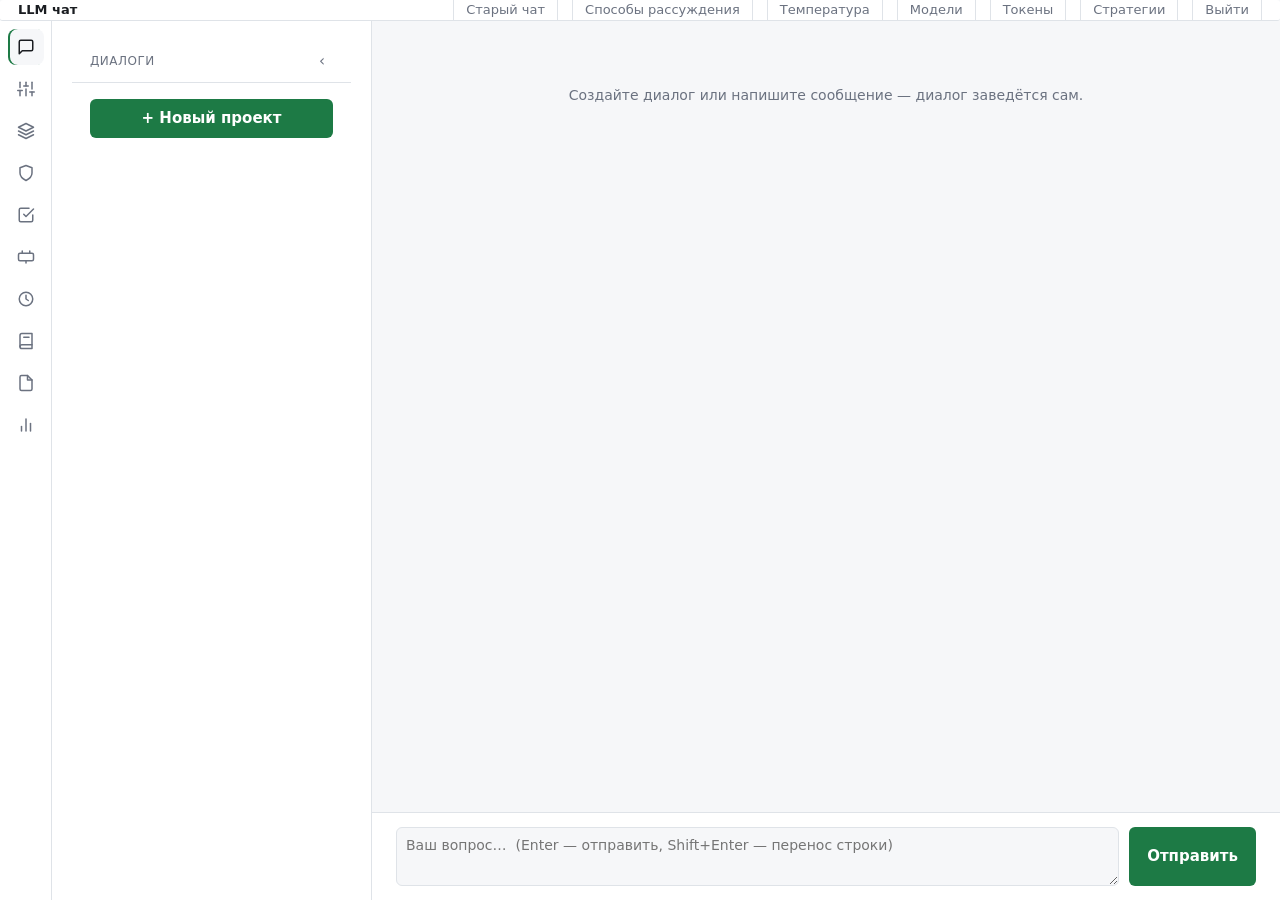
==== static/index.html @ a5053a3c "День 24: цитаты сверяются с документом, источники считаются Просить модель «цитируй и указывай источ" ====
<!DOCTYPE html>
<html lang="ru">
<head>
<meta charset="utf-8">
<meta name="viewport" content="width=device-width, initial-scale=1">
<title>LLM чат</title>
<link rel="stylesheet" href="/static/style.css">
</head>
<body class="chat">

<header class="bar">
  <b>LLM чат</b>
  <span class="grow"></span>
  <span class="who" id="who"></span>
  <a class="btn ghost small" href="/legacy">Старый чат</a>
  <a class="btn ghost small" href="/reasoning">Способы рассуждения</a>
  <a class="btn ghost small" href="/temperature">Температура</a>
  <a class="btn ghost small" href="/models">Модели</a>
  <a class="btn ghost small" href="/tokens">Токены</a>
  <a class="btn ghost small" href="/strategies">Стратегии</a>
  <a class="btn ghost small" href="/admin" id="adminLink" hidden>Пользователи</a>
  <a class="btn ghost small" href="/auth/logout">Выйти</a>
</header>

<div class="app">
<nav class="rail" id="rail">
  <button class="railbtn" data-tab="dialogs" title="Диалоги" aria-label="Диалоги">
    <svg viewBox="0 0 24 24" fill="none" stroke="currentColor" stroke-width="2" stroke-linecap="round" stroke-linejoin="round"><path d="M21 15a2 2 0 0 1-2 2H7l-4 4V5a2 2 0 0 1 2-2h14a2 2 0 0 1 2 2z"/></svg>
  </button>
  <button class="railbtn" data-tab="model" title="Настройки модели и контекста" aria-label="Настройки">
    <svg viewBox="0 0 24 24" fill="none" stroke="currentColor" stroke-width="2" stroke-linecap="round"><line x1="4" y1="21" x2="4" y2="14"/><line x1="4" y1="10" x2="4" y2="3"/><line x1="12" y1="21" x2="12" y2="12"/><line x1="12" y1="8" x2="12" y2="3"/><line x1="20" y1="21" x2="20" y2="16"/><line x1="20" y1="12" x2="20" y2="3"/><line x1="1" y1="14" x2="7" y2="14"/><line x1="9" y1="8" x2="15" y2="8"/><line x1="17" y1="16" x2="23" y2="16"/></svg>
  </button>
  <button class="railbtn" data-tab="memory" title="Память агента" aria-label="Память">
    <svg viewBox="0 0 24 24" fill="none" stroke="currentColor" stroke-width="2" stroke-linecap="round" stroke-linejoin="round"><polygon points="12 2 2 7 12 12 22 7 12 2"/><polyline points="2 17 12 22 22 17"/><polyline points="2 12 12 17 22 12"/></svg>
  </button>
  <button class="railbtn" data-tab="invariants" title="Инварианты проекта" aria-label="Инварианты">
    <svg viewBox="0 0 24 24" fill="none" stroke="currentColor" stroke-width="2" stroke-linecap="round" stroke-linejoin="round"><path d="M12 22s8-4 8-10V5l-8-3-8 3v7c0 6 8 10 8 10z"/></svg>
  </button>
  <button class="railbtn" data-tab="task" title="Состояние задачи" aria-label="Задача">
    <svg viewBox="0 0 24 24" fill="none" stroke="currentColor" stroke-width="2" stroke-linecap="round" stroke-linejoin="round"><path d="M9 11l3 3L22 4"/><path d="M21 12v7a2 2 0 0 1-2 2H5a2 2 0 0 1-2-2V5a2 2 0 0 1 2-2h11"/></svg>
  </button>
  <button class="railbtn" data-tab="mcp" title="Серверы MCP" aria-label="MCP">
    <svg viewBox="0 0 24 24" fill="none" stroke="currentColor" stroke-width="2" stroke-linecap="round" stroke-linejoin="round"><rect x="2" y="7" width="20" height="10" rx="2"/><path d="M7 7V4"/><path d="M17 7V4"/><path d="M12 17v3"/></svg>
  </button>
  <button class="railbtn" data-tab="jobs" title="Расписание заданий" aria-label="Расписание">
    <svg viewBox="0 0 24 24" fill="none" stroke="currentColor" stroke-width="2" stroke-linecap="round" stroke-linejoin="round"><circle cx="12" cy="12" r="9"/><polyline points="12 7 12 12 15 14"/></svg>
  </button>
  <button class="railbtn" data-tab="rag" title="Документы для поиска" aria-label="RAG">
    <svg viewBox="0 0 24 24" fill="none" stroke="currentColor" stroke-width="2" stroke-linecap="round" stroke-linejoin="round"><path d="M4 19.5A2.5 2.5 0 0 1 6.5 17H20"/><path d="M6.5 2H20v20H6.5A2.5 2.5 0 0 1 4 19.5v-15A2.5 2.5 0 0 1 6.5 2z"/><path d="M9 7h7"/></svg>
  </button>
  <button class="railbtn" data-tab="files" title="Файлы диалога" aria-label="Файлы">
    <svg viewBox="0 0 24 24" fill="none" stroke="currentColor" stroke-width="2" stroke-linecap="round" stroke-linejoin="round"><path d="M14 2H6a2 2 0 0 0-2 2v16a2 2 0 0 0 2 2h12a2 2 0 0 0 2-2V8z"/><polyline points="14 2 14 8 20 8"/></svg>
  </button>
  <button class="railbtn" data-tab="tokens" title="Расход токенов" aria-label="Токены">
    <svg viewBox="0 0 24 24" fill="none" stroke="currentColor" stroke-width="2" stroke-linecap="round"><line x1="18" y1="20" x2="18" y2="10"/><line x1="12" y1="20" x2="12" y2="4"/><line x1="6" y1="20" x2="6" y2="14"/></svg>
  </button>
</nav>

<aside class="panel" id="panel">
  <section class="tab" data-tab="dialogs">
    <div class="tabhead"><span>Диалоги</span><span class="grow"></span><button class="hide" title="Свернуть панель">‹</button></div>
    <div class="tabbody">
      <button class="newconv" id="newProject">+ Новый проект</button>
      <div class="convlist" id="convList"></div>
    </div>
  </section>

  <section class="tab" data-tab="model">
    <div class="tabhead"><span>Модель и контекст</span><span class="grow"></span><button class="hide" title="Свернуть панель">‹</button></div>
    <div class="tabbody">
      <fieldset>
        <legend>Модель</legend>
        <label><span>Название</span>
          <span class="withbtn"><select id="model"></select><button id="reloadModels" class="ghost" title="Обновить список моделей у провайдера">↻</button></span>
        </label>
        <div class="hint" id="modelsState"></div>
        <div class="check"><input type="checkbox" id="thinking"><label for="thinking" style="margin:0">Режим thinking</label></div>
        <label style="margin-top:10px"><span>max_tokens — потолок ответа</span><input type="number" id="maxTokens" min="1" max="384000" placeholder="без лимита"></label>
      </fieldset>

      <fieldset>
        <legend>Контекст</legend>
        <label><span>Стратегия</span><select id="strategy">
          <option value="full">Вся история</option>
          <option value="window">Последние N сообщений</option>
          <option value="facts" selected>Факты + последние N</option>
          <option value="summary">Конспект + хвост</option>
        </select></label>
        <label><span>N — сколько сообщений дословно</span><input type="number" id="contextN" min="1" max="200" value="10"></label>
        <div class="hint" id="strategyState"></div>
        <details id="factsBox" hidden><summary>Карточка фактов</summary><pre id="factsBody"></pre></details>
        <div class="hint">Настройки принадлежат диалогу и сохраняются вместе с ним. При включённом thinking рассуждение расходует этот же бюджет.</div>
      </fieldset>
    </div>
  </section>

  <section class="tab" data-tab="memory">
    <div class="tabhead"><span>Память</span><span class="grow"></span><button class="hide" title="Свернуть панель">‹</button></div>
    <div class="tabbody">
      <fieldset>
        <legend>Долговременная — профиль</legend>
        <label><span>Профиль диалога</span>
          <span class="withbtn">
            <select id="profileSelect"></select>
            <button id="newProfile" class="ghost" title="Создать профиль">+</button>
            <button id="killProfile" class="ghost" title="Удалить профиль">×</button>
          </span>
        </label>
        <div id="profileBox" hidden>
          <label style="margin-top:10px"><span>Название</span><input type="text" id="profileTitle" maxlength="60"></label>
          <label><span>О собеседнике — роль, проект, команда</span><textarea id="profileAbout" placeholder="роль: Senior Android Developer&#10;проект: мобильный банк, команда 4 человека"></textarea></label>
          <label><span>Стиль — как отвечать</span><textarea id="profileStyle" placeholder="краткие ответы&#10;формальный тон&#10;с примерами"></textarea></label>
          <label><span>Ограничения — чего держаться</span><textarea id="profileConstraints" placeholder="стек: Kotlin, Ktor&#10;архитектура: MVVM&#10;только бесплатные API"></textarea></label>
          <label><span>Формат ответа</span><select id="profileFormat"></select></label>
          <div class="hint" id="profileFormatHint"></div>
        </div>
        <div class="hint" id="profileState"></div>
        <div class="check" style="margin-top:8px"><input type="checkbox" id="useProfile"><label for="useProfile" style="margin:0">Подключать к этому диалогу</label></div>
      </fieldset>

      <fieldset>
        <legend>Рабочая — проект</legend>
        <div class="hint" id="projectNone">Диалог не принадлежит проекту. Заведите проект во вкладке «Диалоги» и создайте диалог внутри него.</div>
        <div id="projectBox" hidden>
          <b id="projectName"></b>
          <textarea id="projectBrief" style="margin-top:8px" placeholder="Цель задачи, ограничения, договорённости — общее для всех диалогов проекта."></textarea>
          <div class="hint" id="projectState"></div>
          <div class="check" style="margin-top:8px"><input type="checkbox" id="collectFacts"><label for="collectFacts" style="margin:0">Собирать факты диалогов</label></div>
          <div class="check" style="margin-top:6px"><input type="checkbox" id="useProject"><label for="useProject" style="margin:0">Подключать к этому диалогу</label></div>
          <div class="facts" id="projectFacts"></div>
        </div>
      </fieldset>

      <fieldset>
        <legend>Краткосрочная — диалог</legend>
        <div class="hint" id="shortState"></div>
      </fieldset>
    </div>
  </section>

  <section class="tab" data-tab="invariants">
    <div class="tabhead"><span>Инварианты</span><span class="grow"></span><button class="hide" title="Свернуть панель">‹</button></div>
    <div class="tabbody">
      <div class="hint" id="invNone">Инварианты задаются на проекте и действуют во всех его диалогах. Откройте диалог внутри проекта.</div>
      <div id="invBox" hidden>
        <div class="hint" id="invState" style="margin:0 0 12px"></div>
        <div id="invList"></div>
        <fieldset style="margin-top:14px">
          <legend>Новый инвариант</legend>
          <label><span>Категория</span><select id="invCategory"></select></label>
          <label><span>Правило — что нельзя нарушать</span><textarea id="invRule"></textarea></label>
          <label><span>Почему — этим ассистент объяснит отказ</span><textarea id="invRationale" style="min-height:60px"></textarea></label>
          <button id="invAdd">Добавить</button>
        </fieldset>
      </div>
    </div>
  </section>

  <section class="tab" data-tab="task">
    <div class="tabhead"><span>Задача</span><span class="grow"></span><button class="hide" title="Свернуть панель">‹</button></div>
    <div class="tabbody">
      <fieldset>
        <legend>Режим</legend>
        <label><span>Режим диалога</span><select id="taskMode">
          <option value="chat">Обычный чат</option>
          <option value="task">Задача</option>
        </select></label>
        <label><span>Переключение этапов</span><select id="taskAuto">
          <option value="manual">Вручную</option>
          <option value="auto">Автоматически</option>
          <option value="autopilot">Автопилот — модель отвечает за пользователя</option>
        </select></label>
        <label id="taskTurnsRow" hidden><span>Не больше ходов за прогон</span><input type="number" id="taskMaxTurns" min="1" max="20"></label>
        <div class="hint" id="taskModeHint"></div>
      </fieldset>

      <div id="taskBox" hidden>
        <fieldset>
          <legend>Этап</legend>
          <div class="stages" id="taskStages"></div>
          <div class="guards" id="taskGuards"></div>
          <div class="stagebtns">
            <button id="taskBack" class="ghost small">← Назад</button>
            <button id="taskNext" class="ghost small">Дальше →</button>
            <button id="taskPause" class="ghost small">⏸ Пауза</button>
          </div>
          <div class="hint" id="taskStageHint"></div>
        </fieldset>

        <fieldset>
          <legend>Шаг и ожидание</legend>
          <label><span>Текущий шаг</span><input type="text" id="taskStep" maxlength="500" placeholder="что делаем прямо сейчас"></label>
          <label><span>Ожидается</span><input type="text" id="taskExpected" maxlength="500" placeholder="какое действие закроет этот шаг"></label>
          <label><span>Чей ход</span><select id="taskActor">
            <option value="user">Пользователя</option>
            <option value="assistant">Ассистента</option>
          </select></label>
        </fieldset>

        <fieldset>
          <legend>Журнал</legend>
          <div class="events" id="taskEvents"></div>
        </fieldset>
      </div>
    </div>
  </section>

  <section class="tab" data-tab="mcp">
    <div class="tabhead"><span>Серверы MCP</span><span class="grow"></span><button class="hide" title="Свернуть панель">‹</button></div>
    <div class="tabbody">
      <div class="hint" style="margin:0 0 10px">Инструменты подключённых серверов уходят в запрос, и модель сама решает, какой вызвать. Выключенные не стоят ни токенов, ни времени.</div>
      <div id="mcpList"></div>
      <fieldset style="margin-top:14px">
        <legend>Новый сервер</legend>
        <label><span>Название</span><input type="text" id="mcpTitle" maxlength="80" placeholder="Курсы валют"></label>
        <label><span>Адрес</span><input type="text" id="mcpUrl" placeholder="https://пример.ru/mcp"></label>
        <button id="mcpAdd">Добавить</button>
        <div class="hint" id="mcpAddState"></div>
      </fieldset>
    </div>
  </section>

  <section class="tab" data-tab="jobs">
    <div class="tabhead"><span>Расписание</span><span class="grow"></span><button class="hide" title="Свернуть панель">‹</button></div>
    <div class="tabbody">
      <div class="hint" style="margin:0 0 10px">Поручения этого диалога. Заводятся словами: «напомни через 15 минут…», «каждый час смотри…». Выполняет их ассистент сам, ответ придёт в эту же переписку.</div>
      <div id="jobsList"></div>
    </div>
  </section>

  <section class="tab" data-tab="rag">
    <div class="tabhead"><span>Документы</span><span class="grow"></span><button class="hide" title="Свернуть панель">‹</button></div>
    <div class="tabbody">
      <div class="hint" style="margin:0 0 10px">Загруженные наборы можно подключать к диалогу. Что с ними делать дальше, решает режим.</div>
      <label><span>Режим</span><select id="ragMode"></select></label>
      <div class="hint" id="ragModeNote" style="margin:-6px 0 10px"></div>
      <div id="ragTuning">
        <label class="check"><input type="checkbox" id="ragRewrite"> переписывать вопрос перед поиском</label>
        <label class="check"><input type="checkbox" id="ragFilter"> отбирать выдержки судьёй</label>
        <div class="row">
          <label><span>Набрать до отбора</span><input type="number" id="ragPool" min="8" max="200" step="2"></label>
          <label><span>Оставить после</span><input type="number" id="ragChunks" min="1" max="8"></label>
        </div>
        <div class="hint" style="margin:-4px 0 12px">Флажки можно выключать по одному — так видно,
          что даёт каждый слой. Выключены оба — поиск как был: один запрос, без отбора.</div>
      </div>
      <div id="ragList"></div>

      <fieldset style="margin-top:14px">
        <legend>Новый набор</legend>
        <label><span>Файлы</span><input type="file" id="ragFiles" multiple></label>
        <label><span>Название</span><input type="text" id="ragTitle" maxlength="80" placeholder="по имени первого файла"></label>
        <label><span>Модель эмбеддингов</span><select id="ragModel"></select></label>
        <div class="hint" id="ragModelNote" style="margin:-6px 0 10px"></div>
        <label><span>Разбиение</span><select id="ragStrategy"></select></label>
        <div class="row">
          <label><span>Размер куска</span><input type="number" id="ragChunk" min="200" max="8000" step="100"></label>
          <label><span>Перекрытие</span><input type="number" id="ragOverlap" min="0" max="2000" step="50"></label>
        </div>
        <label class="check"><input type="checkbox" id="ragAttach" checked> подключить к этому диалогу сразу</label>
        <button id="ragUpload">Загрузить и проиндексировать</button>
        <div class="hint" id="ragUploadState"></div>
      </fieldset>
    </div>
  </section>

  <section class="tab" data-tab="files">
    <div class="tabhead"><span>Файлы</span><span class="grow"></span><button class="hide" title="Свернуть панель">‹</button></div>
    <div class="tabbody">
      <div class="hint" style="margin:0 0 10px">Файлы, сохранённые агентом в этом диалоге. Просите словами: «сохрани выжимку в файл». Удаляются вместе с диалогом.</div>
      <div id="filesList"></div>
    </div>
  </section>

  <section class="tab" data-tab="tokens">
    <div class="tabhead"><span>Расход токенов</span><span class="grow"></span><button class="hide" title="Свернуть панель">‹</button></div>
    <div class="tabbody">
      <div class="stats" id="tokenStats" style="margin:0"></div>
      <div class="hint">История уходит в запрос целиком, поэтому размер следующего запроса растёт с каждой репликой. Оценка приблизительная; точное число приходит с ответом.</div>
    </div>
  </section>
</aside>

<main>
  <div class="convtitle" id="convTitle" hidden>
    <b>Диалог:</b><input type="text" id="titleInput" maxlength="60">
    <span class="taskbadge" id="taskBadge" hidden></span>
  </div>
  <div id="log"><div class="empty">Создайте диалог или напишите сообщение — диалог заведётся сам.</div></div>
  <form id="form" class="composer">
    <textarea id="prompt" placeholder="Ваш вопрос…  (Enter — отправить, Shift+Enter — перенос строки)"></textarea>
    <button id="send" type="submit">Отправить</button>
  </form>
</main>
</div>

<script src="/static/markdown.js"></script>
<script src="/static/common.js"></script>
<script>
const $ = id => document.getElementById(id);
const log = $("log");
let conversations = [], projects = [], current = null, busy = false;
// Номер последнего отрисованного сообщения: по нему дозагружаются те, что
// появились в переписке мимо страницы — ответы запланированных заданий.
let lastMessageId = 0;
let currentProject = null, currentProfile = null;
let taskState = null, taskTokens = 0;
let invState = null, invariantTokens = 0;
// Название проекта вводится прямо в списке: модальное окно ради одной строки —
// лишний шаг, а на узкой панели ещё и теряет из виду сам список.
let creatingProject = false, renamingProject = null;
let loadedTotals = 0;   // сумма tokens_total по сообщениям открытого диалога
// Исходные тексты сообщений: в DOM markdown уже отрисован, и оценка по нему
// занижала бы размер запроса — символы разметки там потеряны.
let loadedTexts = [];
// Оценка слоёв памяти: они уходят в тот же запрос, что и переписка, но в ней
// не видны — без них счётчик занижал бы размер на всю память.
let profileTokens = 0, projectTokens = 0;

const el = (tag, cls, text) => {
  const n = document.createElement(tag);
  if (cls) n.className = cls;
  if (text !== undefined) n.textContent = text;
  return n;
};
const words = t => t.trim() ? t.trim().split(/\s+/).length : 0;
const TITLE_CHARS = 34;
const shortTitle = t => t.length > TITLE_CHARS ? t.slice(0, TITLE_CHARS).trimEnd() + "…" : t;

fetch("/api/me").then(r => r.json()).then(me => {
  if (!me.authenticated) { location.href = "/login"; return; }
  if (me.status !== "approved") { location.href = "/pending"; return; }
  $("who").append("Вы: ", Object.assign(document.createElement("b"), { textContent: me.login }));
  if (me.is_admin) $("adminLink").hidden = false;
});

// Список моделей приходит отдельным запросом. Пока он не пришёл, поле пустое,
// и любая попытка выставить модель приняла бы её за отсутствующую — отсюда
// брался дубликат «(нет в списке)» рядом с настоящим пунктом.
const modelsReady = fetch("/api/config").then(r => r.json()).then(cfg => {
  cfg.models.forEach(m => $("model").add(new Option(m, m)));
  return cfg;
}).catch(() => {
  $("model").add(new Option("(список недоступен)", ""));
  return { default_model: "" };
});

/** Ставит модель диалога, дождавшись списка.
 *  Модель, которую провайдер больше не перечисляет, добавляется отдельным
 *  пунктом: иначе сохранённая настройка молча пропала бы из поля, а следующая
 *  правка записала бы в диалог пустое значение. */
async function applyModel(name) {
  const sel = $("model");
  const cfg = await modelsReady;
  const target = name || cfg.default_model;
  if (!target) return;

  if (![...sel.options].some(o => o.value === target)) {
    const option = new Option(target + " (нет в списке)", target);
    option.dataset.unlisted = "1";
    sel.add(option);
  }
  sel.value = target;

  // Пункты, добавленные для других диалогов, больше не нужны — иначе при
  // переключении в списке копились бы чужие модели.
  [...sel.options]
    .filter(o => o.dataset.unlisted && o.value !== target)
    .forEach(o => o.remove());
}

modelsReady.then(cfg => applyModel(current && current.model ? current.model : cfg.default_model));

/** Перечитывает список моделей у провайдера.
 *
 *  Список приходит от API и может меняться без нашего участия: модели
 *  переименовывают и выводят из обращения. Кнопка обновляет его, не
 *  перезагружая страницу.
 */
async function reloadModels() {
  const btn = $("reloadModels");
  const note = $("modelsState");
  btn.disabled = true;
  note.textContent = "запрашиваю…";
  try {
    const res = await fetch("/api/config", { cache: "no-store" });
    if (!res.ok) throw new Error("HTTP " + res.status);
    const cfg = await res.json();

    const sel = $("model");
    const before = [...sel.options].filter(o => !o.dataset.unlisted).map(o => o.value);
    const keep = sel.value;
    sel.innerHTML = "";
    cfg.models.forEach(m => sel.add(new Option(m, m)));
    await applyModel(keep || cfg.default_model);

    const added = cfg.models.filter(m => !before.includes(m));
    const gone = before.filter(m => !cfg.models.includes(m));
    note.textContent = added.length || gone.length
      ? `Список изменился: ${[added.length ? "добавлены " + added.join(", ") : null,
                              gone.length ? "исчезли " + gone.join(", ") : null]
                             .filter(Boolean).join("; ")}.`
      : `Список не изменился, моделей ${cfg.models.length}.`;
  } catch (err) {
    note.textContent = "Не удалось обновить список: " + err.message;
  } finally {
    btn.disabled = false;
  }
}

$("reloadModels").addEventListener("click", reloadModels);

// ---------- список диалогов ----------

async function loadConversations(openId) {
  // Проекты и диалоги приходят порознь: список строится из обоих, поэтому
  // ждём оба ответа, иначе дерево успеет отрисоваться без групп.
  const [convRes, projRes] = await Promise.all([
    fetch("/api/conversations"), fetch("/api/projects"),
  ]);
  conversations = (await convRes.json()).conversations;
  projects = (await projRes.json()).projects;
  renderList();
  if (openId) return openConversation(openId);
  if (conversations.length && !current) return openConversation(conversations[0].id);
}

// Раскрытые группы — удобство конкретного браузера, как и состояние панели.
const GROUP_KEY = "llmchat.groups";

function groupState() {
  try { return JSON.parse(localStorage.getItem(GROUP_KEY)) || {}; } catch { return {}; }
}
// По умолчанию группа раскрыта: пустой список выглядел бы поломкой.
const groupOpen = key => groupState()[key] !== false;
function setGroupOpen(key, open) {
  const state = groupState();
  state[key] = open;
  try { localStorage.setItem(GROUP_KEY, JSON.stringify(state)); } catch {}
}

/** Поле ввода названия: Enter — сохранить, Esc — отменить, уход — тоже отмена. */
function nameInput(value, onCommit) {
  const input = el("input", "projname");
  input.type = "text";
  input.maxLength = 60;
  input.value = value;
  input.placeholder = "Название проекта";
  let done = false;
  const finish = commit => {
    if (done) return;
    done = true;
    const text = input.value.trim();
    if (commit && text) onCommit(text);
    else { creatingProject = false; renamingProject = null; renderList(); }
  };
  input.onkeydown = e => {
    if (e.key === "Enter") { e.preventDefault(); finish(true); }
    if (e.key === "Escape") { e.preventDefault(); finish(false); }
  };
  input.onblur = () => finish(false);
  input.onclick = e => e.stopPropagation();
  setTimeout(() => { input.focus(); input.select(); }, 0);
  return input;
}

/** Строка одного диалога. */
function convRow(c) {
  const row = el("div", "conv" + (current && c.id === current.id ? " active" : ""));
  // Имена режем до одной длины: иначе список выглядит рваным, когда рядом
  // стоят однословный заголовок и первая фраза на две строки.
  const name = el("span", "name", shortTitle(c.title));
  name.title = c.parent_id ? `${c.title}\n(ветка диалога №${c.parent_id})` : c.title;
  row.appendChild(name);
  row.appendChild(el("span", "count", String(c.message_count ?? 0)));
  const kill = el("button", "kill", "×");
  kill.title = "Удалить диалог";
  kill.onclick = async e => {
    e.stopPropagation();
    if (!confirm(`Удалить диалог «${c.title}» вместе с сообщениями?`)) return;
    await fetch(`/api/conversations/${c.id}`, { method: "DELETE" });
    if (current && current.id === c.id) { current = null; showEmpty(); }
    loadConversations();
  };
  row.appendChild(kill);
  row.onclick = () => openConversation(c.id);
  return row;
}

/** Список диалогов, сгруппированный по проектам. */
function renderList() {
  const box = $("convList");
  box.innerHTML = "";

  if (creatingProject) {
    const row = el("div", "grouphead");
    row.appendChild(el("span", "caret", "▾"));
    row.appendChild(nameInput("", createProject));
    box.appendChild(row);
  }

  const groups = projects.map(p => ({
    key: "p" + p.id, project: p,
    items: conversations.filter(c => c.project_id === p.id),
  }));
  // «Без проекта» есть всегда: сюда попадают старые диалоги, и отсюда же
  // заводятся новые, когда проект не нужен.
  groups.push({ key: "none", project: null, items: conversations.filter(c => !c.project_id) });

  for (const g of groups) {
    const wrap = el("div", "group");
    const head = el("div", "grouphead");
    const open = groupOpen(g.key);
    head.appendChild(el("span", "caret", open ? "▾" : "▸"));

    const renaming = g.project && renamingProject === g.project.id;
    const name = renaming
      ? nameInput(g.project.title, title => saveProjectTitle(g.project, title))
      : el("span", "name", g.project ? g.project.title : "Без проекта");
    if (!renaming) {
      name.title = g.project
        ? `${g.project.title}\nДвойной щелчок — переименовать`
        : "Диалоги вне проектов";
    }
    head.appendChild(name);
    head.appendChild(el("span", "count", String(g.items.length)));

    if (g.project) {
      if (!renaming) {
        name.ondblclick = e => { e.stopPropagation(); renamingProject = g.project.id; renderList(); };
      }
      const kill = el("button", "kill", "×");
      kill.title = "Удалить проект вместе с диалогами";
      kill.onclick = e => { e.stopPropagation(); deleteProject(g.project, g.items.length); };
      head.appendChild(kill);
    }
    head.onclick = () => {
      if (renaming) return;
      setGroupOpen(g.key, !open);
      renderList();
    };
    wrap.appendChild(head);

    if (open) {
      for (const c of g.items) wrap.appendChild(convRow(c));
      const add = el("button", "addconv", "+ диалог");
      add.title = g.project ? `Новый диалог в проекте «${g.project.title}»` : "Новый диалог вне проектов";
      add.onclick = () => newConversation(g.project ? g.project.id : null);
      wrap.appendChild(add);
    }
    box.appendChild(wrap);
  }
}

// ---------- проекты ----------

function newProject() {
  creatingProject = true;
  renderList();
}

async function createProject(title) {
  creatingProject = false;
  const res = await fetch("/api/projects", {
    method: "POST",
    headers: { "Content-Type": "application/json" },
    body: JSON.stringify({ title }),
  });
  if (!res.ok) { alert("Не удалось создать проект"); return renderList(); }
  const created = await res.json();
  setGroupOpen("p" + created.id, true);
  await loadConversations();
}

async function saveProjectTitle(project, title) {
  renamingProject = null;
  if (title !== project.title) {
    await fetch(`/api/projects/${project.id}`, {
      method: "PATCH",
      headers: { "Content-Type": "application/json" },
      body: JSON.stringify({ title }),
    });
  }
  await loadConversations();
  if (current && current.project_id === project.id) showMemory(current);
}

async function deleteProject(project, count) {
  // Диалоги проекта удаляются вместе с ним — предупреждаем прямо.
  const tail = count
    ? ` Вместе с ним будут удалены диалоги (${count}) и вся их переписка.`
    : "";
  if (!confirm(`Удалить проект «${project.title}»?${tail} Отменить будет нельзя.`)) return;
  await fetch(`/api/projects/${project.id}`, { method: "DELETE" });
  if (current && current.project_id === project.id) { current = null; showEmpty(); }
  await loadConversations();
}

/** Создаёт диалог — сразу внутри проекта, если он указан. */
async function newConversation(projectId) {
  await modelsReady;
  const res = await fetch("/api/conversations", {
    method: "POST",
    headers: { "Content-Type": "application/json" },
    body: JSON.stringify({
      model: $("model").value || null,
      thinking: $("thinking").checked,
      max_tokens: Number($("maxTokens").value) || null,
      project_id: projectId,
    }),
  });
  const created = await res.json();
  current = null;
  await loadConversations(created.id);
  $("prompt").focus();
}

function showEmpty() {
  loadedTexts = [];
  loadedTotals = 0;
  log.innerHTML = "";
  log.appendChild(el("div", "empty", "Создайте диалог или напишите сообщение — диалог заведётся сам."));
  $("convTitle").hidden = true;
  showMemory(null);
  loadTask(null);
  loadInvariants(null);
  loadJobs(null);
  loadFiles(null);
  loadRag(null);
}

async function openConversation(id) {
  const res = await fetch(`/api/conversations/${id}`);
  if (!res.ok) { current = null; showEmpty(); return loadConversations(); }
  const data = await res.json();
  current = data.conversation;

  $("convTitle").hidden = false;
  $("titleInput").value = current.title;
  applyModel(current.model);
  $("thinking").checked = !!current.thinking;
  $("maxTokens").value = current.max_tokens || "";
  $("strategy").value = current.strategy || "full";
  $("contextN").value = current.context_n || 10;

  log.innerHTML = "";
  if (!data.messages.length) {
    log.appendChild(el("div", "empty", "Диалог пуст — напишите первое сообщение."));
  } else {
    for (const m of data.messages) renderStored(m);
  }
  loadedTotals = data.messages.reduce((s, m) => s + (m.tokens_total || 0), 0);
  loadedTexts = data.messages.map(m => m.content);
  lastMessageId = data.messages.reduce((n, m) => Math.max(n, m.id || 0), 0);
  // Слои показываем после загрузки сообщений: краткосрочный слой — это они
  // и есть, и до присваивания их счётчик показывал бы ноль.
  showStrategy(current);
  showMemory(current);
  loadTask(current);
  loadInvariants(current);
  loadJobs(current);
  loadFiles(current);
  loadRag(current);
  updateTokenStats();
  log.scrollTop = log.scrollHeight;
  renderList();
}

// ---------- отрисовка сообщений ----------

function addMessage(role, who) {
  if (log.querySelector(".empty")) log.innerHTML = "";
  const box = el("div", "msg " + role);
  box.appendChild(el("div", "who", who));
  box.appendChild(el("div", "body"));
  log.appendChild(box);
  log.scrollTop = log.scrollHeight;
  return box;
}

/** Поясняет, как сейчас собирается запрос в этом диалоге. */
function showStrategy(conv) {
  const box = $("strategyState");
  const factsBox = $("factsBox");
  factsBox.hidden = true;
  if (!conv) { box.textContent = ""; return; }

  const n = conv.context_n || 10;
  const texts = {
    full: "В запрос уходит вся переписка целиком.",
    window: `В запрос уходят только последние ${n} сообщений, остальное отбрасывается безвозвратно.`,
    facts: `В запрос уходят карточка фактов и последние ${n} сообщений.`,
    summary: "В запрос уходят конспект свёрнутой части и хвост последних сообщений.",
  };
  box.textContent = texts[conv.strategy] || texts.full;

  showShortState(conv);

  if (conv.strategy === "facts") {
    const facts = parseFacts(conv.facts);
    const count = Object.keys(facts).length;
    factsBox.hidden = false;
    factsBox.querySelector("summary").textContent = `Карточка фактов (${count})`;
    $("factsBody").textContent = count
      ? Object.entries(facts).map(([k, v]) => `${k}: ${v}`).join("\n")
      : "Пока пусто — карточка заполнится после первого обмена.";
  }
}

function parseFacts(raw) {
  if (!raw) return {};
  try { const v = JSON.parse(raw); return v && typeof v === "object" ? v : {}; }
  catch { return {}; }
}

// ---------- вкладка «Инварианты» ----------
//
// Правила проекта, которые ассистент не имеет права нарушать. Лежат на
// проекте, а не в диалоге: стратегии контекста режут переписку, и правило,
// сказанное в начале длинного разговора, рано или поздно выпало бы из запроса.

// Заготовки полей — по одной на каждую категорию из задания дня.
const INV_EXAMPLES = {
  architecture: ["Единственное хранилище данных — PostgreSQL; других хранилищ, кэшей и брокеров нет.",
                 "одна точка бэкапа и восстановления"],
  decision: ["Все даты хранятся в UTC; в часовой пояс переводит только интерфейс.",
             "отчёты не должны зависеть от того, где стоит сервер"],
  stack: ["Бэкенд — только Python 3.13 и FastAPI.",
          "команда из двух человек, второй язык не поддержим"],
  business: ["Пароли не хранятся и не логируются в открытом виде.",
             "закон о персональных данных и безопасность"],
};

async function loadInvariants(conv) {
  invState = null;
  invariantTokens = 0;
  if (!conv || !conv.project_id) { renderInvariants(); return; }
  const res = await fetch(`/api/projects/${conv.project_id}/invariants`);
  if (res.ok) invState = await res.json();
  renderInvariants();
}

function renderInvariants() {
  const box = $("invBox");
  $("invNone").hidden = !!invState;
  box.hidden = !invState;
  if (!invState) { updateTokenStats(); return; }

  const sel = $("invCategory");
  if (!sel.options.length) {
    invState.categories.forEach(c => sel.add(new Option(c.label, c.id)));
    showInvExample();
  }

  const active = invState.invariants.filter(i => i.active).length;
  invariantTokens = invState.tokens;
  $("invState").textContent = invState.invariants.length
    ? `Проект «${invState.project.title}»: действует ${active} из ${invState.invariants.length}, ` +
      `~${invState.tokens} токенов в каждом запросе. После каждого ответа судья сверяет его с правилами.`
    : `У проекта «${invState.project.title}» инвариантов пока нет.`;

  const list = $("invList");
  list.innerHTML = "";
  for (const inv of invState.invariants) list.appendChild(invariantRow(inv));
  updateTokenStats();
}

function invariantRow(inv) {
  const row = el("div", "inv" + (inv.active ? "" : " off"));
  const head = el("div", "invhead");
  head.appendChild(el("b", "invcode", inv.code));

  const cat = el("select");
  invState.categories.forEach(c => cat.add(new Option(c.label, c.id)));
  cat.value = inv.category;
  cat.onchange = () => patchInvariant(inv.id, { category: cat.value });
  head.appendChild(cat);

  const on = el("label", "check");
  const box = el("input");
  box.type = "checkbox";
  box.checked = !!inv.active;
  box.onchange = () => patchInvariant(inv.id, { active: box.checked });
  on.appendChild(box);
  on.appendChild(document.createTextNode("действует"));
  head.appendChild(on);

  const kill = el("button", "kill", "×");
  kill.title = "Удалить инвариант";
  kill.onclick = async () => {
    if (!confirm(`Удалить ${inv.code}? Номер не освободится: ссылки на него в истории останутся верными.`)) return;
    const res = await fetch(`/api/invariants/${inv.id}`, { method: "DELETE" });
    if (res.ok) { invState = await res.json(); renderInvariants(); }
  };
  head.appendChild(kill);
  row.appendChild(head);

  const rule = el("textarea", "invrule");
  rule.value = inv.rule;
  rule.onchange = () => patchInvariant(inv.id, { rule: rule.value });
  row.appendChild(rule);

  const why = el("input", "invwhy");
  why.type = "text";
  why.placeholder = "Почему — без причины модель держит правило слабее";
  why.value = inv.rationale || "";
  why.onchange = () => patchInvariant(inv.id, { rationale: why.value });
  row.appendChild(why);
  return row;
}

async function patchInvariant(id, payload) {
  const res = await fetch(`/api/invariants/${id}`, {
    method: "PATCH",
    headers: { "Content-Type": "application/json" },
    body: JSON.stringify(payload),
  });
  if (!res.ok) {
    const info = await httpErrorResponse(res);
    alert(httpDetail(info, "Не удалось сохранить инвариант"));
  } else {
    invState = await res.json();
  }
  renderInvariants();
}

function showInvExample() {
  const [rule, why] = INV_EXAMPLES[$("invCategory").value] || ["", ""];
  $("invRule").placeholder = "Например: " + rule;
  $("invRationale").placeholder = "Например: " + why;
}
$("invCategory").addEventListener("change", showInvExample);

$("invAdd").addEventListener("click", async () => {
  if (!current || !current.project_id) return;
  const rule = $("invRule").value.trim();
  if (!rule) { $("invRule").focus(); return; }
  const res = await fetch(`/api/projects/${current.project_id}/invariants`, {
    method: "POST",
    headers: { "Content-Type": "application/json" },
    body: JSON.stringify({ category: $("invCategory").value, rule, rationale: $("invRationale").value }),
  });
  if (!res.ok) {
    const info = await httpErrorResponse(res);
    alert(httpDetail(info, "Не удалось добавить инвариант"));
    return;
  }
  invState = await res.json();
  $("invRule").value = "";
  $("invRationale").value = "";
  renderInvariants();
});

/** Пометка «отклонено: INV-1» на реплике пользователя. */
function markRejected(userBox, codes) {
  if (!userBox || !codes || !codes.length || userBox.querySelector(".rejected")) return;
  userBox.querySelector(".who").appendChild(el("span", "rejected", `отклонено: ${codes.join(", ")}`));
}

// ---------- дозагрузка новых сообщений ----------
//
// Запланированные задания выполняются в фоне и пишут ответ прямо в переписку.
// Открытая страница об этом не знает: она читает сообщения только при открытии
// диалога. Поэтому раз в несколько секунд спрашиваем, не появилось ли новых.

const CATCHUP_SECONDS = 10;
// В фоновой вкладке спрашиваем реже: человек её всё равно не видит, а совсем
// отключать нельзя — вернувшись, он должен увидеть переписку целиком, и
// событие возвращения не единственный способ туда попасть.
const CATCHUP_HIDDEN_SECONDS = 60;

let lastCatchUp = 0;

async function catchUpMessages() {
  // Во время своего же обмена не лезем: сообщения этого хода рисует поток.
  if (!current || busy) return;
  const pause = document.visibilityState === "visible"
    ? CATCHUP_SECONDS : CATCHUP_HIDDEN_SECONDS;
  if (Date.now() - lastCatchUp < pause * 1000 - 500) return;
  lastCatchUp = Date.now();
  const res = await fetch(`/api/conversations/${current.id}/messages?after=${lastMessageId}`);
  if (!res.ok) return;
  const fresh = (await res.json()).messages;
  if (!fresh.length) return;

  // Прокручиваем вниз, только если человек и так был внизу: иначе выдернули бы
  // страницу из-под того, кто читает середину переписки.
  const atBottom = log.scrollHeight - log.scrollTop - log.clientHeight < 80;
  for (const m of fresh) {
    renderStored(m);
    loadedTexts.push(m.content);
    loadedTotals += m.tokens_total || 0;
    lastMessageId = Math.max(lastMessageId, m.id || 0);
  }
  if (atBottom) log.scrollTop = log.scrollHeight;
  updateTokenStats();
  loadJobs(current);
  loadFiles(current);
}

setInterval(catchUpMessages, CATCHUP_SECONDS * 1000);
// Возвращение на вкладку — повод проверить сразу, не дожидаясь таймера.
document.addEventListener("visibilitychange", () => {
  if (document.visibilityState === "visible") { lastCatchUp = 0; catchUpMessages(); }
});

// ---------- вкладка «Документы» ----------
//
// Наборы загружает человек, индексирует MCP-сервер поиска, а ищет по ним
// ассистент инструментом — но только по тем, что подключены к этому диалогу.

let ragSettings = null;
let ragTimer = null;

const RAG_STATUS = {
  "готов": "готов",
  "индексируется": "индексируется…",
  "загружается": "загружается…",
  "ошибка": "ошибка",
  "пусто": "пусто",
};

async function loadRagSettings() {
  if (ragSettings) return ragSettings;
  const res = await fetch("/api/rag/settings");
  if (!res.ok) return null;
  ragSettings = await res.json();

  const models = $("ragModel");
  ragSettings.models.forEach(m => models.add(new Option(m.label, m.id)));
  models.value = ragSettings.defaults.model;
  models.onchange = showRagModelNote;
  showRagModelNote();

  const strategies = $("ragStrategy");
  ragSettings.strategies.forEach(s => strategies.add(new Option(s.label, s.id)));
  strategies.value = ragSettings.defaults.strategy;

  $("ragChunk").value = ragSettings.defaults.chunk_chars;
  $("ragOverlap").value = ragSettings.defaults.overlap;
  return ragSettings;
}

function showRagModelNote() {
  const chosen = (ragSettings.models || []).find(m => m.id === $("ragModel").value);
  $("ragModelNote").textContent = chosen ? chosen.note : "";
}

async function loadRag(conv) {
  await loadRagSettings();
  const list = $("ragList");
  if (!conv) {
    list.innerHTML = "";
    list.appendChild(el("div", "hint", "Диалог не выбран."));
    return;
  }
  const res = await fetch(`/api/conversations/${conv.id}/rag`);
  if (!res.ok) return;
  const data = await res.json();
  renderRagMode(data.mode, data.modes || []);
  renderRagTuning(data);
  renderRag(data.collections);
}

/** Настройки двух этапов поиска. Прячутся, когда режим «выкл»: настраивать
 *  там нечего, а лишние поля только сбивают. */
function renderRagTuning(data) {
  $("ragTuning").hidden = data.mode === "off";
  const поля = [
    ["ragRewrite", "checked", data.rewrite, v => ({ rag_rewrite: v })],
    ["ragFilter", "checked", data.filter, v => ({ rag_filter: v })],
    ["ragPool", "value", data.pool, v => ({ rag_pool: Number(v) })],
    ["ragChunks", "value", data.chunks, v => ({ rag_chunks: Number(v) })],
  ];
  for (const [id, prop, значение, payload] of поля) {
    const поле = $(id);
    поле[prop] = значение;
    поле.onchange = () => patchCurrent(payload(поле[prop]));
  }
  $("ragChunks").max = data.chunks_max || 8;
}

/** Переключатель режима: искать нечем / решает модель / ищем всегда. */
function renderRagMode(mode, modes) {
  const select = $("ragMode");
  const note = $("ragModeNote");
  select.innerHTML = "";
  for (const m of modes) {
    const option = el("option", "", m.label);
    option.value = m.id;
    select.appendChild(option);
  }
  select.value = mode;
  const show = () => {
    const chosen = modes.find(m => m.id === select.value);
    note.textContent = chosen ? chosen.hint : "";
  };
  show();
  select.onchange = async () => {
    show();
    $("ragTuning").hidden = select.value === "off";
    await patchCurrent({ rag_mode: select.value });
  };
}

function renderRag(collections) {
  const list = $("ragList");
  list.innerHTML = "";
  if (!collections.length) {
    list.appendChild(el("div", "hint", "Наборов пока нет."));
  } else {
    for (const c of collections) list.appendChild(ragRow(c));
  }
  // Пока что-то индексируется, список обновляется сам: работа идёт фоном.
  const working = collections.some(c => c.status === "индексируется" || c.status === "загружается");
  if (ragTimer) { clearTimeout(ragTimer); ragTimer = null; }
  if (working && current) ragTimer = setTimeout(() => loadRag(current), 3000);
}

function ragRow(c) {
  const row = el("div", "rag" + (c.attached ? "" : " off"));

  const head = el("div", "raghead");
  const on = el("label", "check");
  const box = el("input");
  box.type = "checkbox";
  box.checked = c.attached;
  box.disabled = c.status !== "готов";
  box.onchange = async () => {
    const res = await fetch(`/api/conversations/${current.id}/rag/${c.id}/attach`, {
      method: "POST",
      headers: { "Content-Type": "application/json" },
      body: JSON.stringify({ enabled: box.checked }),
    });
    if (res.ok) renderRag((await res.json()).collections);
  };
  on.appendChild(box);
  on.appendChild(document.createTextNode("подключён"));
  head.appendChild(el("b", "ragtitle", c.title));
  head.appendChild(el("span", "grow"));
  head.appendChild(on);
  row.appendChild(head);

  const state = el("div", c.status === "ошибка" ? "hint violation" : "hint");
  const parts = [RAG_STATUS[c.status] || c.status];
  if (c.status === "готов") {
    parts.push(`файлов ${c.files}`, `кусков ${c.chunks}`,
               `${(c.chars / 1024).toFixed(0)} КБ текста`, `за ${c.seconds} с`);
  }
  state.textContent = parts.join(" · ");
  row.appendChild(state);

  const how = el("div", "ragsettings");
  how.textContent = `${c.model_label} · ${c.strategy} · кусок ${c.chunk_chars}` +
    (c.strategy === "fixed" ? `, перекрытие ${c.overlap}` : "");
  row.appendChild(how);

  if (c.error) {
    const note = el("div", "hint violation");
    note.textContent = c.error;
    row.appendChild(note);
  }

  const actions = el("div", "ragactions");
  const kill = el("button", "small ghost", "Удалить");
  kill.onclick = async () => {
    if (!confirm(`Удалить набор «${c.title}»? Файлы и индекс уйдут вместе с ним.`)) return;
    const res = await fetch(`/api/conversations/${current.id}/rag/${c.id}`, { method: "DELETE" });
    if (res.ok) renderRag((await res.json()).collections);
  };
  actions.appendChild(kill);
  row.appendChild(actions);
  return row;
}

$("ragUpload").addEventListener("click", async () => {
  const note = $("ragUploadState");
  if (!current) { note.textContent = "Сначала откройте диалог."; return; }
  const chosen = $("ragFiles").files;
  if (!chosen.length) { note.textContent = "Выберите файлы."; return; }

  const form = new FormData();
  for (const file of chosen) form.append("files", file);
  form.append("title", $("ragTitle").value.trim());
  form.append("model", $("ragModel").value);
  form.append("strategy", $("ragStrategy").value);
  form.append("chunk_chars", $("ragChunk").value);
  form.append("overlap", $("ragOverlap").value);
  form.append("attach", $("ragAttach").checked ? "true" : "false");

  note.textContent = "Загружаю…";
  $("ragUpload").disabled = true;
  const res = await fetch(`/api/conversations/${current.id}/rag`, {
    method: "POST", body: form,
  });
  $("ragUpload").disabled = false;
  if (!res.ok) {
    // Ошибку может вернуть не приложение, а nginx перед ним — тогда своего
    // текста в ответе нет вовсе, и без подсказки по коду остаётся
    // бессмысленное «не удалось загрузить».
    const info = await httpErrorResponse(res);
    const hint = httpErrorHint(res.status);
    note.textContent = httpDetail(
      info, `Не удалось загрузить: HTTP ${res.status}` + (hint ? ` — ${hint}` : ""));
    return;
  }
  const created = await res.json();
  note.textContent = `Принято файлов: ${created.uploaded}. Индексация идёт фоном.`;
  $("ragFiles").value = "";
  $("ragTitle").value = "";
  loadRag(current);
});

// ---------- вкладка «Файлы» ----------
//
// Файлы пишет инструмент save_to_file на стороне MCP-сервера; здесь они
// только показываются, скачиваются и удаляются.

async function loadFiles(conv) {
  const list = $("filesList");
  list.innerHTML = "";
  if (!conv) {
    list.appendChild(el("div", "hint", "Диалог не выбран."));
    return;
  }
  const res = await fetch(`/api/conversations/${conv.id}/files`);
  if (!res.ok) return;
  renderFiles((await res.json()).files);
}

function renderFiles(files) {
  const list = $("filesList");
  list.innerHTML = "";
  if (!files.length) {
    list.appendChild(el("div", "hint", "Файлов пока нет."));
    return;
  }
  for (const file of files) list.appendChild(fileRow(file));
}

function fileRow(file) {
  const row = el("div", "file");

  const head = el("div", "filehead");
  head.appendChild(el("b", "filename", file.name));
  head.appendChild(el("span", "grow"));
  const size = file.size < 1024
    ? `${file.size} Б` : `${(file.size / 1024).toFixed(1)} КБ`;
  head.appendChild(el("span", "filesize", size));
  row.appendChild(head);

  const when = new Date(file.saved_at);
  row.appendChild(el("div", "hint", "сохранён " + when.toLocaleString("ru-RU", {
    day: "2-digit", month: "2-digit", hour: "2-digit", minute: "2-digit",
  })));

  const actions = el("div", "fileactions");
  const address = `/api/conversations/${current.id}/files/${encodeURIComponent(file.name)}`;

  // Открывать можно не всё — решает сервер, здесь мы только показываем кнопку.
  if (file.viewable) {
    const open = el("a", "btn ghost small", "Открыть");
    open.href = address + "?view=1";
    open.target = "_blank";
    open.rel = "noopener noreferrer";
    actions.appendChild(open);
  }

  const link = el("a", "btn ghost small", "Скачать");
  link.href = address;
  link.download = file.name;
  actions.appendChild(link);

  const kill = el("button", "small ghost", "Удалить");
  kill.onclick = async () => {
    if (!confirm(`Удалить файл «${file.name}»?`)) return;
    const res = await fetch(
      `/api/conversations/${current.id}/files/${encodeURIComponent(file.name)}`,
      { method: "DELETE" });
    if (res.ok) renderFiles((await res.json()).files);
  };
  actions.appendChild(kill);
  row.appendChild(actions);
  return row;
}

// ---------- вкладка «Расписание» ----------
//
// Поручения заводит модель инструментами планировщика; здесь они только
// показываются и управляются руками: пауза, возобновление, удаление.

const JOB_KINDS = { once: "разовое", repeat: "повторяющееся", summary: "сводка" };
const JOB_STATUS = { active: "активно", paused: "на паузе", done: "выполнено" };

let jobsTimer = null;

async function loadJobs(conv) {
  const list = $("jobsList");
  if (!conv) {
    list.innerHTML = "";
    list.appendChild(el("div", "hint", "Диалог не выбран."));
    return;
  }
  const res = await fetch(`/api/conversations/${conv.id}/jobs`);
  if (!res.ok) return;
  renderJobs((await res.json()).jobs);
}

function renderJobs(jobs) {
  const list = $("jobsList");
  list.innerHTML = "";
  if (!jobs.length) {
    list.appendChild(el("div", "hint", "Заданий пока нет."));
    return;
  }
  for (const job of jobs) list.appendChild(jobRow(job));
}

/** «через 12 мин» — время запуска считаем в браузере: он знает часовой пояс. */
function whenText(stamp) {
  if (!stamp) return "не запланирован";
  const at = new Date(stamp);
  const minutes = Math.round((at - new Date()) / 60000);
  const clock = at.toLocaleString("ru-RU", { day: "2-digit", month: "2-digit",
                                             hour: "2-digit", minute: "2-digit" });
  if (minutes <= 0) return `${clock} (вот-вот)`;
  if (minutes < 60) return `${clock} (через ${minutes} мин)`;
  const hours = minutes / 60;
  if (hours < 24) return `${clock} (через ${hours.toFixed(1).replace(".0", "")} ч)`;
  return `${clock} (через ${(hours / 24).toFixed(1).replace(".0", "")} сут)`;
}

function jobRow(job) {
  const row = el("div", "job" + (job.status === "active" ? "" : " off"));

  const head = el("div", "jobhead");
  head.appendChild(el("b", "jobtitle", job.title));
  head.appendChild(el("span", "grow"));
  head.appendChild(el("span", "jobkind", JOB_KINDS[job.kind] || job.kind));
  row.appendChild(head);

  const state = el("div", "hint");
  const parts = [JOB_STATUS[job.status] || job.status];
  if (job.every_minutes) parts.push(`каждые ${job.every_minutes} мин`);
  if (job.status === "active") parts.push(`следующий запуск ${whenText(job.next_run_at)}`);
  if (job.runs) parts.push(`выполнено раз: ${job.runs}`);
  state.textContent = parts.join(" · ");
  row.appendChild(state);

  const what = el("div", "jobprompt", job.prompt);
  row.appendChild(what);

  if (job.last_answer) {
    const box = el("details", "jobanswer");
    box.appendChild(el("summary", "", "Последний результат"));
    box.appendChild(el("div", "", job.last_answer));
    row.appendChild(box);
  }

  const actions = el("div", "jobactions");
  if (job.status !== "done") {
    const paused = job.status === "paused";
    const toggle = el("button", "small ghost", paused ? "Возобновить" : "Пауза");
    toggle.onclick = () => jobStatus(job.id, paused ? "active" : "paused");
    actions.appendChild(toggle);
  }
  const kill = el("button", "small ghost", "Удалить");
  kill.onclick = async () => {
    if (!confirm(`Удалить задание «${job.title}»? Его история выполнений тоже уйдёт.`)) return;
    const res = await fetch(`/api/conversations/${current.id}/jobs/${job.id}`, { method: "DELETE" });
    if (res.ok) loadJobs(current);
  };
  actions.appendChild(kill);
  row.appendChild(actions);
  return row;
}

async function jobStatus(jobId, status) {
  const res = await fetch(`/api/conversations/${current.id}/jobs/${jobId}/status`, {
    method: "POST",
    headers: { "Content-Type": "application/json" },
    body: JSON.stringify({ status }),
  });
  if (res.ok) loadJobs(current);
}

// Пока вкладка открыта, список обновляется сам: задания выполняются в фоне,
// и без этого «следующий запуск» застыл бы на времени открытия.
function watchJobs() {
  if (jobsTimer) clearInterval(jobsTimer);
  jobsTimer = setInterval(() => {
    const visible = document.querySelector('.tab[data-tab="jobs"].on')
      && !document.querySelector(".app").classList.contains("rail-only");
    if (visible && current) loadJobs(current);
  }, 20000);
}

// ---------- вкладка «MCP» ----------
//
// Список серверов пользователя. Тумблер решает, уйдут ли схемы инструментов
// сервера в запрос к модели; выключенный сервер не стоит ни токенов, ни
// времени на соединение.

let mcpServers = [];
let mcpTokens = 0;

async function loadMcp() {
  const res = await fetch("/api/mcp");
  if (!res.ok) return;
  mcpServers = (await res.json()).servers;
  renderMcp();
}

function renderMcp() {
  mcpTokens = mcpServers.filter(s => s.enabled).reduce((n, s) => n + (s.tokens || 0), 0);
  updateTokenStats();
  const list = $("mcpList");
  list.innerHTML = "";
  if (!mcpServers.length) {
    list.appendChild(el("div", "hint", "Серверов пока нет."));
    return;
  }
  for (const s of mcpServers) list.appendChild(mcpRow(s));
}

function mcpRow(s) {
  const row = el("div", "mcp" + (s.enabled ? "" : " off"));

  const head = el("div", "mcphead");
  const on = el("label", "check");
  const box = el("input");
  box.type = "checkbox";
  box.checked = s.enabled;
  box.onchange = () => mcpPost(`/api/mcp/${s.id}/enabled`, { enabled: box.checked });
  on.appendChild(box);
  on.appendChild(document.createTextNode("подключён"));
  head.appendChild(el("b", "mcptitle", s.title));
  head.appendChild(el("span", "grow"));
  head.appendChild(on);
  row.appendChild(head);

  row.appendChild(el("div", "mcpurl", s.url));

  const state = el("div", "hint");
  if (s.error) {
    state.className = "hint violation";
    state.textContent = s.error;
  } else if (s.count) {
    state.textContent = `${s.count} инструментов · префикс имени «${s.slug}__»`;
  } else {
    state.textContent = "Инструменты ещё не запрашивались.";
  }
  row.appendChild(state);

  if (s.tools.length) {
    const box2 = el("details", "mcptools");
    const sum = el("summary", "", `Инструменты (${s.tools.length})`);
    box2.appendChild(sum);
    for (const t of s.tools) {
      const line = el("div", "mcptool");
      line.appendChild(el("b", "", t.name));
      const args = t.required.length ? ` (${t.required.join(", ")})` : "";
      line.appendChild(document.createTextNode(args + " — " + t.description));
      box2.appendChild(line);
    }
    row.appendChild(box2);
  }

  const actions = el("div", "mcpactions");
  const check = el("button", "small ghost", "Проверить");
  check.onclick = () => mcpPost(`/api/mcp/${s.id}/check`, null, check);
  actions.appendChild(check);
  const kill = el("button", "small ghost", "Удалить");
  kill.onclick = async () => {
    if (!confirm(`Удалить сервер «${s.title}»? Его инструменты перестанут быть доступны модели.`)) return;
    const res = await fetch(`/api/mcp/${s.id}`, { method: "DELETE" });
    if (res.ok) loadMcp();
  };
  actions.appendChild(kill);
  row.appendChild(actions);
  return row;
}

/** Обращение к серверу с обновлением строки: ответ — сама строка сервера. */
async function mcpPost(url, body, button) {
  if (button) { button.disabled = true; button.textContent = "Проверяю…"; }
  const res = await fetch(url, {
    method: "POST",
    headers: { "Content-Type": "application/json" },
    body: body === null ? undefined : JSON.stringify(body),
  });
  if (button) { button.disabled = false; button.textContent = "Проверить"; }
  if (!res.ok) return;
  const updated = await res.json();
  mcpServers = mcpServers.map(s => (s.id === updated.id ? updated : s));
  renderMcp();
}

$("mcpAdd").addEventListener("click", async () => {
  const url = $("mcpUrl").value.trim();
  const note = $("mcpAddState");
  if (!url) { note.textContent = "Впишите адрес сервера."; return; }
  note.textContent = "Соединяюсь…";
  const res = await fetch("/api/mcp", {
    method: "POST",
    headers: { "Content-Type": "application/json" },
    body: JSON.stringify({ title: $("mcpTitle").value.trim(), url }),
  });
  if (!res.ok) {
    const info = await httpErrorResponse(res);
    note.textContent = httpDetail(info, "Не удалось добавить сервер");
    return;
  }
  const added = await res.json();
  note.textContent = added.error ? added.error : `Готово: ${added.count} инструментов.`;
  $("mcpTitle").value = "";
  $("mcpUrl").value = "";
  loadMcp();
});

// ---------- вкладка «Задача» ----------
//
// Состояние — конечный автомат: этап, текущий шаг, ожидаемое действие и пауза.
// Недопустимые переходы здесь просто недоступны кнопками; на сервере они
// проверяются ещё раз, потому что интерфейс — не место для правил.

const STAGE_LABELS = {
  planning: "планирование", execution: "выполнение",
  validation: "проверка", done: "готово",
};
const STAGE_ORDER = ["planning", "execution", "validation", "done"];

async function loadTask(conv) {
  if (!conv) { taskState = null; taskTokens = 0; renderTask(); return; }
  const res = await fetch(`/api/conversations/${conv.id}/task`);
  if (!res.ok) return;
  taskState = await res.json();
  renderTask();
}

async function patchTask(payload) {
  if (!current) return;
  const res = await fetch(`/api/conversations/${current.id}/task`, {
    method: "POST",
    headers: { "Content-Type": "application/json" },
    body: JSON.stringify(payload),
  });
  if (!res.ok) {
    const info = await httpErrorResponse(res);
    alert(httpDetail(info, `Не удалось изменить состояние (HTTP ${res.status})`));
    await loadTask(current);
    return;
  }
  taskState = await res.json();
  renderTask();
  updateTokenStats();
}

function renderTask() {
  const box = $("taskBox");
  const badge = $("taskBadge");
  const controls = ["taskMode", "taskAuto", "taskMaxTurns", "taskStep", "taskExpected",
                    "taskActor", "taskBack", "taskNext", "taskPause"];
  for (const id of controls) $(id).disabled = !taskState;

  if (!taskState) {
    box.hidden = true;
    badge.hidden = true;
    taskTokens = 0;
    $("taskModeHint").textContent = "Диалог не выбран.";
    return;
  }

  $("taskMode").value = taskState.mode;
  $("taskAuto").value = taskState.autopilot ? "autopilot" : taskState.auto ? "auto" : "manual";
  $("taskTurnsRow").hidden = !taskState.autopilot;
  $("taskMaxTurns").value = taskState.max_turns;
  $("taskMaxTurns").max = taskState.max_turns_limit;
  box.hidden = taskState.mode !== "task";
  taskTokens = taskState.mode === "task" ? taskState.tokens : 0;

  $("taskModeHint").textContent = taskState.mode !== "task"
    ? "Обычный чат: состояние в запрос не уходит и служебных запросов нет."
    : taskState.autopilot
    ? `Модель отвечает и за пользователя — задача проходит этапы сама, до «готово» ` +
      `или ${taskState.max_turns} ходов. Ход — четыре вызова к модели, 4–6 тыс. токенов. ` +
      `Решения в репликах автопилота придуманы моделью, такие реплики помечены.`
    : (taskState.auto
        ? `Этап двигает модель после каждого обмена (примерно 300 токенов на обмен). Блок состояния — ~${taskState.tokens} токенов в каждом запросе.`
        : `Этап переключается кнопками. Блок состояния — ~${taskState.tokens} токенов в каждом запросе.`);

  if (taskState.mode !== "task") { badge.hidden = true; return; }

  // цепочка этапов
  const chain = $("taskStages");
  chain.innerHTML = "";
  const here = STAGE_ORDER.indexOf(taskState.stage);
  STAGE_ORDER.forEach((id, i) => {
    const item = el("span", "stage" + (i === here ? " on" : i < here ? " done" : ""));
    item.appendChild(el("span", "dot"));
    item.appendChild(el("span", "name", STAGE_LABELS[id]));
    chain.appendChild(item);
  });

  renderGuards();

  // «Дальше» и «Назад» — это разрешённые переходы вперёд и назад по цепочке
  const forward = taskState.allowed.find(st => STAGE_ORDER.indexOf(st) > here);
  const backward = taskState.allowed.find(st => STAGE_ORDER.indexOf(st) < here);
  // Вперёд не пускают без отметки условия — ни человека, ни модель.
  const blocked = forward ? taskState.blocked[forward] : null;
  $("taskNext").disabled = !forward || !!blocked;
  $("taskBack").disabled = !backward;
  $("taskNext").textContent = forward ? `${STAGE_LABELS[forward]} →` : "Дальше →";
  $("taskBack").textContent = backward ? `← ${STAGE_LABELS[backward]}` : "← Назад";
  $("taskNext").dataset.stage = forward || "";
  $("taskBack").dataset.stage = backward || "";

  $("taskPause").textContent = taskState.paused ? "▶ Продолжить" : "⏸ Пауза";
  $("taskStageHint").textContent = taskState.paused
    ? "Задача на паузе: на следующее сообщение агент только подтвердит, на чём остановились."
    : blocked
    ? blocked[0].toUpperCase() + blocked.slice(1) + "."
    : `Отсюда можно: ${taskState.allowed.map(st => STAGE_LABELS[st]).join(", ") || "никуда"}.`;

  $("taskStep").value = taskState.step;
  $("taskExpected").value = taskState.expected;
  $("taskActor").value = taskState.actor;

  renderTaskEvents(taskState.events);

  badge.hidden = false;
  badge.className = "taskbadge" + (taskState.paused ? " paused" : "");
  badge.textContent = `Задача: ${STAGE_LABELS[taskState.stage]}` +
                      (taskState.paused ? " · на паузе" : "");
}

/** Чек-лист условий: отметка — отдельное действие, а не побочный эффект. */
function renderGuards() {
  const box = $("taskGuards");
  box.innerHTML = "";
  const here = STAGE_ORDER.indexOf(taskState.stage);
  for (const guard of taskState.guards) {
    const next = STAGE_ORDER.indexOf(guard.opens) === here + 1;
    const row = el("label", "guard" + (guard.met ? " met" : "") + (next ? " next" : ""));
    const box2 = el("input");
    box2.type = "checkbox";
    box2.checked = guard.met;
    box2.disabled = !!taskState.paused;
    box2.onchange = () => patchTask({ guards: { [guard.id]: box2.checked } });
    row.appendChild(box2);
    row.appendChild(el("span", "guardlabel", guard.label));
    row.appendChild(el("span", "guardopens", `→ ${guard.opens_label}`));
    box.appendChild(row);
  }
}

function renderTaskEvents(events) {
  const box = $("taskEvents");
  box.innerHTML = "";
  if (!events.length) {
    box.appendChild(el("div", "hint", "Событий пока нет."));
    return;
  }
  for (const e of events) {
    const row = el("div", "event" + (e.author === "model" ? " model" : ""));
    row.appendChild(el("span", "when", new Date(e.created_at).toLocaleString("ru-RU", {
      day: "2-digit", month: "2-digit", hour: "2-digit", minute: "2-digit",
    })));
    let what;
    if (e.kind === "stage") {
      what = e.from_stage
        ? `${STAGE_LABELS[e.from_stage]} → ${STAGE_LABELS[e.stage]}`
        : `задача заведена: ${STAGE_LABELS[e.stage]}`;
    } else if (e.kind === "guard") {
      what = "условие";
    } else if (e.kind === "pause") {
      what = `пауза на этапе «${STAGE_LABELS[e.stage]}»`;
    } else {
      what = `продолжено с этапа «${STAGE_LABELS[e.stage]}»`;
    }
    if (e.author === "model") what += " · модель";
    if (e.note) what += ` — ${e.note}`;
    row.appendChild(el("span", "what", what));
    box.appendChild(row);
  }
}

$("taskMode").addEventListener("change", () => patchTask({ mode: $("taskMode").value }));
$("taskAuto").addEventListener("change", () => {
  const v = $("taskAuto").value;
  patchTask({ auto: v !== "manual", autopilot: v === "autopilot" });
});
$("taskMaxTurns").addEventListener("change", () => {
  const n = Number($("taskMaxTurns").value) || 8;
  patchTask({ max_turns: Math.max(1, Math.min(n, taskState.max_turns_limit)) });
});
$("taskNext").addEventListener("click", () => {
  if ($("taskNext").dataset.stage) patchTask({ stage: $("taskNext").dataset.stage });
});
$("taskBack").addEventListener("click", () => {
  if ($("taskBack").dataset.stage) patchTask({ stage: $("taskBack").dataset.stage });
});
$("taskPause").addEventListener("click", async () => {
  const resuming = taskState.paused;
  await patchTask({ paused: !taskState.paused });
  // Возобновление — это не только снятие паузы: автопилот продолжает работу
  // с того же места, без новой реплики.
  if (resuming && !taskState.paused && taskState.mode === "task" && taskState.autopilot) {
    runAutopilot();
  }
});
$("taskStep").addEventListener("change", () => patchTask({ step: $("taskStep").value }));
$("taskExpected").addEventListener("change", () => patchTask({ expected: $("taskExpected").value }));
$("taskActor").addEventListener("change", () => patchTask({ actor: $("taskActor").value }));

// ---------- вкладка «Память» ----------
//
// Три слоя показываются раздельно и подключаются раздельно: профиль принадлежит
// пользователю, рабочая память — проекту, краткосрочная — самому диалогу.

let profilesList = [], profileFormats = [], profileLimit = 4000;

/** Перечитывает профили пользователя. */
async function loadProfiles() {
  const res = await fetch("/api/profiles");
  if (!res.ok) return;
  const data = await res.json();
  profilesList = data.profiles;
  profileFormats = data.formats;
  profileLimit = data.limit;

  const sel = $("profileFormat");
  if (!sel.options.length) profileFormats.forEach(f => sel.add(new Option(f.label, f.id)));
  renderProfileSelect();
}

function renderProfileSelect() {
  const sel = $("profileSelect");
  const keep = current && current.profile_id ? String(current.profile_id) : "";
  sel.innerHTML = "";
  sel.add(new Option("— без профиля —", ""));
  profilesList.forEach(p => sel.add(new Option(p.title, String(p.id))));
  sel.value = [...sel.options].some(o => o.value === keep) ? keep : "";
}

/** Показывает поля выбранного профиля и его цену. */
function showProfile(profile) {
  currentProfile = profile || null;
  profileTokens = profile ? profile.tokens : 0;
  $("profileBox").hidden = !profile;
  $("killProfile").disabled = !profile;

  if (profile) {
    $("profileTitle").value = profile.title;
    $("profileAbout").value = profile.about || "";
    $("profileStyle").value = profile.style || "";
    $("profileConstraints").value = profile.constraints || "";
    $("profileFormat").value = profile.response_format;
    $("profileFormatHint").textContent = profile.response_format === "json_object"
      ? "Ответы будут приходить одним JSON-объектом. Слово «json» дописывается " +
        "в промпт автоматически — без него API отклоняет запрос целиком."
      : "Обычный текст с разметкой markdown.";
    const filled = (profile.about || "").length + (profile.style || "").length +
                   (profile.constraints || "").length;
    $("profileState").textContent =
      `~${profile.tokens} токенов в каждом запросе, ${filled} символов ` +
      `(предел ${profileLimit} на поле). Всего профилей: ${profilesList.length}.`;
  } else {
    $("profileState").textContent = profilesList.length
      ? `Диалог без профиля — долговременная память не подключена. Профилей: ${profilesList.length}.`
      : "Профилей пока нет.";
  }
}

/** Сохраняет поле профиля и обновляет цену слоя. */
async function patchProfile(payload) {
  if (!currentProfile) return;
  const res = await fetch(`/api/profiles/${currentProfile.id}`, {
    method: "PATCH",
    headers: { "Content-Type": "application/json" },
    body: JSON.stringify(payload),
  });
  if (!res.ok) { alert("Не удалось сохранить профиль"); return; }
  const updated = await res.json();
  // conversation_count приходит только со списком: сохраняем его при слиянии,
  // иначе предупреждение при удалении показало бы ноль диалогов.
  profilesList = profilesList.map(p => (p.id === updated.id ? { ...p, ...updated } : p));
  renderProfileSelect();
  showProfile(updated);
  updateTokenStats();
}

/** Обновляет вкладку под выбранный диалог. */
async function showMemory(conv) {
  for (const id of ["useProfile", "useProject"]) $(id).disabled = !conv;
  $("useProfile").checked = conv ? !!conv.use_profile : true;
  $("useProject").checked = conv ? !!conv.use_project : true;

  $("profileSelect").disabled = !conv;
  renderProfileSelect();
  showProfile(conv && conv.profile_id
    ? profilesList.find(p => p.id === conv.profile_id)
    : null);

  const empty = $("projectNone"), box = $("projectBox");
  currentProject = null;
  projectTokens = 0;
  if (!conv || !conv.project_id) {
    empty.hidden = false;
    box.hidden = true;
  } else {
    const res = await fetch(`/api/projects/${conv.project_id}`);
    if (res.ok) {
      const data = await res.json();
      currentProject = data.project;
      projectTokens = data.tokens;
      empty.hidden = true;
      box.hidden = false;
      $("projectName").textContent = data.project.title;
      $("projectBrief").value = data.project.brief || "";
      $("collectFacts").checked = !!data.project.collect_facts;
      const factCount = Object.keys(data.facts).length;
      $("projectState").textContent = (data.project.brief || factCount)
        ? `В каждый запрос диалогов проекта: ~${data.tokens} токенов; ` +
          `фактов ${factCount} из ${data.facts_limit}.`
        : "Пока пусто: в запрос уйдёт только название проекта. " +
          "Факты появятся после первого обмена — при стратегии «Факты + N».";
      renderProjectFacts(data.facts);
    } else {
      empty.hidden = false;
      box.hidden = true;
    }
  }
  showShortState(conv);
  updateTokenStats();
}

function renderProjectFacts(facts) {
  const box = $("projectFacts");
  box.innerHTML = "";
  const keys = Object.keys(facts);
  if (!keys.length) {
    box.appendChild(el("div", "hint", "Фактов пока нет — они накопятся из диалогов проекта."));
    return;
  }
  for (const key of keys) {
    const row = el("div", "fact");
    row.appendChild(el("span", "key", key));
    row.appendChild(el("span", "val", String(facts[key])));
    const kill = el("button", "kill", "×");
    kill.title = "Забыть этот факт";
    kill.onclick = async () => {
      if (!currentProject) return;
      const res = await fetch(
        `/api/projects/${currentProject.id}/facts/${encodeURIComponent(key)}`,
        { method: "DELETE" });
      if (res.ok) showMemory(current);
    };
    row.appendChild(kill);
    box.appendChild(row);
  }
}

/** Что сейчас в краткосрочном слое — том, что живёт только внутри диалога. */
function showShortState(conv) {
  const box = $("shortState");
  if (!conv) { box.textContent = "Диалог не выбран."; return; }
  const names = {
    full: "вся переписка целиком",
    window: `последние ${conv.context_n || 10} сообщений`,
    facts: `карточка фактов и последние ${conv.context_n || 10} сообщений`,
    summary: "конспект свёрнутой части и хвост",
  };
  const facts = Object.keys(parseFacts(conv.facts)).length;
  box.textContent =
    `Сообщений в диалоге: ${loadedTexts.length}. В запрос идёт ${names[conv.strategy] || names.full}.` +
    (conv.strategy === "facts" ? ` Фактов диалога: ${facts}.` : "") +
    " Всё это исчезнет вместе с диалогом.";
}

$("profileSelect").addEventListener("change", async () => {
  // Ноль на сервере означает «снять профиль»; пустое значение — это он и есть.
  const id = Number($("profileSelect").value) || 0;
  await patchCurrent({ profile_id: id });
  showProfile(id ? profilesList.find(p => p.id === id) : null);
  updateTokenStats();
});

$("profileTitle").addEventListener("change", () => patchProfile({ title: $("profileTitle").value }));
$("profileAbout").addEventListener("change", () => patchProfile({ about: $("profileAbout").value }));
$("profileStyle").addEventListener("change", () => patchProfile({ style: $("profileStyle").value }));
$("profileConstraints").addEventListener("change", () => patchProfile({ constraints: $("profileConstraints").value }));
$("profileFormat").addEventListener("change", () => patchProfile({ response_format: $("profileFormat").value }));

$("newProfile").addEventListener("click", async () => {
  const res = await fetch("/api/profiles", {
    method: "POST",
    headers: { "Content-Type": "application/json" },
    body: JSON.stringify({ title: "Новый профиль" }),
  });
  if (!res.ok) { alert("Не удалось создать профиль"); return; }
  const created = await res.json();
  await loadProfiles();
  // Новый профиль сразу подключаем к диалогу — иначе его пришлось бы искать
  // в списке, а он заводится ровно для того, чтобы им пользоваться.
  if (current) await patchCurrent({ profile_id: created.id });
  renderProfileSelect();
  showProfile(created);
  updateTokenStats();
  $("profileTitle").focus();
  $("profileTitle").select();
});

$("killProfile").addEventListener("click", async () => {
  if (!currentProfile) return;
  const listed = profilesList.find(p => p.id === currentProfile.id) || currentProfile;
  const used = listed.conversation_count || 0;
  const tail = used ? ` Диалоги (${used}) останутся, но потеряют долговременный слой.` : "";
  if (!confirm(`Удалить профиль «${currentProfile.title}»?${tail}`)) return;
  await fetch(`/api/profiles/${currentProfile.id}`, { method: "DELETE" });
  await loadProfiles();
  if (current) { current.profile_id = null; }
  showProfile(null);
  renderProfileSelect();
  updateTokenStats();
});

$("projectBrief").addEventListener("change", async () => {
  if (!currentProject) return;
  await fetch(`/api/projects/${currentProject.id}`, {
    method: "PATCH",
    headers: { "Content-Type": "application/json" },
    body: JSON.stringify({ brief: $("projectBrief").value }),
  });
  showMemory(current);
});

$("collectFacts").addEventListener("change", async () => {
  if (!currentProject) return;
  await fetch(`/api/projects/${currentProject.id}`, {
    method: "PATCH",
    headers: { "Content-Type": "application/json" },
    body: JSON.stringify({ collect_facts: $("collectFacts").checked }),
  });
});

$("useProfile").addEventListener("change", async () => {
  await patchCurrent({ use_profile: $("useProfile").checked });
  updateTokenStats();
});
$("useProject").addEventListener("change", async () => {
  await patchCurrent({ use_project: $("useProject").checked });
  updateTokenStats();
});

// ---------- служебные вызовы к модели ----------
//
// После ответа приложение обращается к модели ещё раз: обновить карточку
// фактов, собрать конспект, решить, не пора ли менять этап задачи. Это самые
// дорогие невидимые расходы в проекте, поэтому у каждого такого вызова те же
// два аккордеона, что и у основного ответа. Один построитель на живой поток и
// на сохранённое сообщение — иначе они разойдутся.

const SERVICE_LABELS = {
  facts: "карточка фактов",
  summary: "конспект",
  task: "переключение этапа",
  simulated_user: "реплика за пользователя",
  invariants: "проверка инвариантов",
  mcp: "вызов инструмента MCP",
};

/** Текст заметки: что именно сделал служебный вызов. */
function serviceText(info) {
  if (info.kind === "invariants") {
    if (info.ok === false) return `Проверка инвариантов не удалась: ${info.reason}.`;
    if (info.violations && info.violations.length) {
      return info.violations.map(v => v.id === "ЭТАП"
        ? `Ответ забежал вперёд (${v.rule}): «${v.quote}» — ${v.why}`
        : `Нарушен ${v.id} [${v.category}]: «${v.quote}» — ${v.why}`).join(" ") +
        ` (проверка стоила ${info.cost_tokens} токенов).`;
    }
    return "Проверка инвариантов: нарушений нет" +
      (info.defended && info.defended.length ? `; ответ отказал по ${info.defended.join(", ")}` : ` (правил — ${info.count})`) +
      ` (проверка стоила ${info.cost_tokens} токенов).`;
  }
  if (info.kind === "mcp") {
    const args = Object.entries(info.arguments || {})
      .map(([k, v]) => `${k}=${v}`).join(", ") || "без аргументов";
    const head = info.server
      ? `Вызван инструмент ${info.tool} сервера «${info.server}» (${args})`
      : `Инструмент ${info.name} вызвать не удалось`;
    return info.ok
      ? `${head}: ответ на ${(info.result || "").length} символов за ${info.elapsed} с.`
      : `${head}: ${(info.result || "").slice(0, 200)}`;
  }
  if (info.kind === "simulated_user") {
    return `Реплику написала модель вместо пользователя (стоила ${info.cost_tokens} токенов).`;
  }
  if (info.kind === "summary") {
    return `История свёрнута: ${info.folded_messages} сообщений заменены конспектом ` +
           `на ${info.summary_chars} символов, сборка стоила ${info.cost_tokens} токенов.`;
  }
  if (info.kind === "task") {
    if (info.moved) {
      return `Этап: ${STAGE_LABELS[info.from_stage]} → ${STAGE_LABELS[info.stage]} — ` +
             `${info.reason}` +
             (info.guard_label ? `; модель отметила условие «${info.guard_label}»` : "") +
             ` (переключение стоило ${info.cost_tokens} токенов).`;
    }
    if (info.rejected) return `Переход отклонён: ${info.rejected}. Этап остался прежним.`;
    if (info.ok === false) return `Состояние задачи не обновлено: ${info.reason}.`;
    return `Этап прежний (${STAGE_LABELS[info.stage]})` +
           (info.step ? `, шаг: ${info.step}` : "") +
           ` (проверка стоила ${info.cost_tokens} токенов).`;
  }
  return info.ok
    ? `Карточка фактов обновлена: ${info.count} записей` +
      (info.added && info.added.length ? `, добавлено — ${info.added.join(", ")}` : "") +
      `. Обновление стоило ${info.cost_tokens} токенов.`
    : `Карточку фактов обновить не удалось: ${info.reason}. Прежняя сохранена.`;
}

/** Заметка служебного вызова вместе с запросом и ответом. */
function serviceNote(info, { undo = false } = {}) {
  const wrap = el("div");
  wrap.style.marginTop = "8px";

  const violated = info.kind === "invariants" && info.violations && info.violations.length;
  const note = el("div", violated ? "hint violation" : "hint", serviceText(info));
  wrap.appendChild(note);

  // Кнопка отмены только в живом виде: у сохранённого сообщения она отменила
  // бы последний переход диалога, а не тот, что описан здесь.
  if (undo && info.kind === "task" && info.moved) {
    const button = el("button", "ghost small", "Отменить");
    button.style.marginLeft = "8px";
    button.onclick = async () => {
      button.disabled = true;
      const res = await fetch(`/api/conversations/${current.id}/task/undo`, { method: "POST" });
      if (res.ok) { taskState = await res.json(); renderTask(); note.textContent = "Переход отменён."; button.remove(); }
      else button.disabled = false;
    };
    note.appendChild(button);
  }

  const label = SERVICE_LABELS[info.kind] || "служебный вызов";
  const request = requestDetails(info.request, `Запрос к API (${label})`);
  if (request) wrap.appendChild(request);
  const response = responseDetails(info.response, `Ответ API (${label})`);
  if (response) wrap.appendChild(response);
  return wrap;
}

/** Строка о том, сколько памяти ушло в этот запрос. */
function memoryLine(mem) {
  if (!mem || (!mem.profile && !mem.project && !mem.task && !mem.invariants && !mem.mcp
               && !mem.rag)) return null;
  const parts = [];
  if (mem.mcp) {
    parts.push(`инструменты MCP: ${mem.mcp.tools} с ${mem.mcp.servers} серверов ~${mem.mcp.tokens} токенов`);
  }
  if (mem.rag) {
    parts.push(mem.rag.error
      ? `документы: поиск не удался (${mem.rag.error})`
      : `документы: ${mem.rag.chunks} кусков из ${mem.rag.collections} наборов ` +
        `~${mem.rag.tokens} токенов`);
  }
  if (mem.invariants) {
    parts.push(`инварианты: ${mem.invariants.codes.join(", ")} ~${mem.invariants.tokens} токенов`);
  }
  if (mem.task) {
    parts.push(`задача: ${STAGE_LABELS[mem.task.stage] || mem.task.stage}` +
               (mem.task.paused ? " (на паузе)" : "") + ` ~${mem.task.tokens} токенов`);
  }
  if (mem.profile) {
    parts.push(`профиль «${mem.profile.title}» ~${mem.profile.tokens} токенов` +
               (mem.profile.format === "json_object" ? ", ответ JSON-объектом" : ""));
  }
  if (mem.project) {
    parts.push(`проект «${mem.project.title}» ~${mem.project.tokens} токенов` +
               (mem.project.facts ? `, фактов ${mem.project.facts}` : ""));
  }
  const line = el("div", "hint", "Память в запросе: " + parts.join("; ") + ".");
  line.style.marginTop = "8px";
  return line;
}

/** Опора ответа на документы: сколько цитат сверено с выдержками.
 *
 *  Промах выделяется: цитата, которой нет в документе, — это не стилистика,
 *  а выдумка в кавычках, и выглядеть она должна тревожно. */
function groundingLine(g) {
  if (!g || !g.sources) return null;
  const промах = (g.quotes || 0) - (g.verified || 0);
  const части = [];
  части.push(g.quotes
    ? (промах ? `цитат ${g.quotes}, не нашлось в документах ${промах}`
              : `цитат ${g.quotes}, все сверены с документами`)
    : "цитат в ответе нет");
  части.push(`источников названо ${g.named} из ${g.sources}`);
  const line = el("div", промах ? "truncated" : "hint",
                  "Опора на документы: " + части.join(", ") + ".");
  line.style.marginTop = "8px";
  if (промах && (g.missing || []).length) {
    line.title = "Не найдено дословно: " + g.missing.join(" | ");
  }
  return line;
}

/** Показывает расход диалога и оценку следующего запроса. */
function updateTokenStats() {
  const box = $("tokenStats");
  if (!current) { box.innerHTML = '<span>диалог не выбран</span>'; return; }

  const draft = $("prompt").value;
  const memory = (current.use_profile ? profileTokens : 0) +
                 (current.use_project ? projectTokens : 0) + taskTokens + invariantTokens +
                 mcpTokens;
  const next = estimateMessages(loadedTexts) + (draft ? estimateTokens(draft) + 4 : 0) + memory;
  const spent = loadedTotals;

  box.innerHTML =
    `<span>потрачено <b>${spent.toLocaleString("ru-RU")}</b></span>` +
    `<span>следующий запрос ~<b>${next.toLocaleString("ru-RU")}</b></span>` +
    (memory ? `<span>из них память <b>${memory.toLocaleString("ru-RU")}</b></span>` : "");
}

/** Кнопка «Ветка отсюда» под ответом модели. */
function addBranchButton(box, messageId) {
  if (!messageId || box.querySelector(".branch")) return;
  const b = el("button", "ghost small branch", "⑂ Ветка отсюда");
  b.style.marginTop = "8px";
  b.title = "Скопировать диалог до этого места и продолжить отдельно";
  b.onclick = async () => {
    b.disabled = true;
    const res = await fetch(`/api/conversations/${current.id}/branch`, {
      method: "POST",
      headers: { "Content-Type": "application/json" },
      body: JSON.stringify({ from_message_id: messageId }),
    });
    if (!res.ok) { b.disabled = false; alert("Не удалось создать ветку"); return; }
    const branch = await res.json();
    current = null;
    await loadConversations(branch.id);
    $("prompt").focus();
  };
  box.appendChild(b);
}

/** Показывает ответ: markdown или, если профиль требует JSON, — разбором.
 *
 *  JSON-ответ в виде абзаца markdown нечитаем: кавычки и скобки склеиваются
 *  в сплошную строку. Пока поток не дописан, разбор не удаётся — показываем
 *  как есть, а по завершении форматируем с отступами.
 */
function renderAnswer(body, text, format) {
  if (format !== "json_object") { setMarkdown(body, text); return; }
  body.innerHTML = "";
  const pre = el("pre", "jsonanswer");
  try { pre.textContent = JSON.stringify(JSON.parse(text), null, 2); }
  catch { pre.textContent = text; }
  body.appendChild(pre);
}

function statsLine(m) {
  const meta = m.meta || {};
  const line = el("div", "stats");
  line.innerHTML =
    `<span>finish_reason <b>${meta.finish_reason ?? "—"}</b></span>` +
    `<span>токенов ответа <b>${m.tokens_completion ?? "—"}</b></span>` +
    `<span>всего <b>${m.tokens_total ?? "—"}</b></span>` +
    `<span>слов <b>${words(m.content)}</b></span>` +
    `<span>время <b>${meta.elapsed ?? "—"} с</b></span>`;
  return line;
}

/** Сообщение, поднятое из базы, — со всей сохранённой телеметрией. */
function renderStored(m) {
  // Отметка о смене этапа — не реплика собеседника, а событие задачи.
  if (m.role === "system") {
    const note = el("div", "stagechange", m.content);
    if (log.querySelector(".empty")) log.innerHTML = "";
    log.appendChild(note);
    return;
  }
  if (m.role === "user" && m.meta && (m.meta.simulated || m.meta.scheduled)) {
    simulatedMessage({ ...m.meta, text: m.content });
    return;
  }
  const box = addMessage(m.role === "user" ? "user" : "assistant", m.role === "user" ? "Вы" : "Модель");
  const body = box.querySelector(".body");
  if (m.role === "user") {
    body.textContent = m.content;
    markRejected(box, (m.meta || {}).rejected_by);
    return;
  }

  const meta = m.meta || {};
  const format = ((meta.memory || {}).profile || {}).format || "text";
  if (m.reasoning) {
    const d = document.createElement("details");
    d.appendChild(el("summary", null, "Рассуждение"));
    d.appendChild(el("pre", null, m.reasoning));
    box.insertBefore(d, body);
  }
  renderAnswer(body, m.content, format);
  if (meta.system) {
    const d = document.createElement("details");
    d.appendChild(el("summary", null, `Системный промпт (${meta.model || ""})`));
    d.appendChild(el("pre", null, meta.system));
    box.appendChild(d);
  }
  if (meta.request) {
    const d = requestDetails(meta.request);
    if (d) box.appendChild(d);
  }
  if (meta.response) {
    const d = responseDetails(meta.response);
    if (d) box.appendChild(d);
  }
  box.appendChild(statsLine(m));
  const mem = memoryLine(meta.memory);
  if (mem) box.appendChild(mem);
  const опора = groundingLine(meta.grounding);
  if (опора) box.appendChild(опора);
  for (const info of meta.service || []) box.appendChild(serviceNote(info));
  addBranchButton(box, m.id);
  if (meta.finish_reason === "length") {
    box.appendChild(el("div", "truncated", "Генерация оборвана лимитом max_tokens — ответ не дописан."));
  }
}

// ---------- отправка ----------

async function ensureConversation() {
  if (current) return current;
  await modelsReady;
  const res = await fetch("/api/conversations", {
    method: "POST",
    headers: { "Content-Type": "application/json" },
    body: JSON.stringify({
      model: $("model").value || null,
      thinking: $("thinking").checked,
      max_tokens: Number($("maxTokens").value) || null,
    }),
  });
  current = await res.json();
  $("convTitle").hidden = false;
  $("titleInput").value = current.title;
  return current;
}

// Идёт ли сейчас автопилот: кнопка «Отправить» тогда становится «Стоп».
let autopilotRunning = false;

/** Новый блок ответа модели — сюда рисуются куски потока одного обмена. */
function newTurn() {
  const box = addMessage("assistant", "Модель");
  const body = box.querySelector(".body");
  body.classList.add("cursor");
  // Формат приходит вместе с составом слоёв, до первого куска текста.
  return { box, body, answer: "", reasoning: "", reasoningBox: null, answerFormat: "text" };
}

/** Реплика, которую за пользователя написала модель. */
function simulatedMessage(info) {
  // Реплику мог написать автопилот, а мог планировщик — подпись разная, потому
  // что это разные вещи: там модель играет пользователя, здесь срабатывает
  // заведённое вами поручение.
  const scheduled = !!info.scheduled;
  const box = addMessage("user simulated",
    scheduled ? `Задание · ${info.title || "по расписанию"}` : "Вы · автопилот");
  box.querySelector(".body").textContent =
    (scheduled ? info.prompt || info.text : info.text) || "";
  if (!scheduled) box.appendChild(serviceNote(info));
  markRejected(box, info.rejected_by);
  return box;
}

/** Русское множественное число: 1 ход, 2 хода, 5 ходов, 21 ход. */
function plural(n, one, few, many) {
  const tens = n % 100, units = n % 10;
  if (tens >= 11 && tens <= 14) return many;
  if (units === 1) return one;
  if (units >= 2 && units <= 4) return few;
  return many;
}

/** Итог прогона автопилота. */
function autopilotSummary(ev) {
  const route = ev.from_stage === ev.stage
    ? `этап «${STAGE_LABELS[ev.stage]}»`
    : `${STAGE_LABELS[ev.from_stage]} → ${STAGE_LABELS[ev.stage]}`;
  const spent = `${ev.turns} ${plural(ev.turns, "ход", "хода", "ходов")}, ${route}, ` +
                `${ev.tokens.toLocaleString("ru-RU")} токенов`;
  const texts = {
    done: `Автопилот довёл задачу до конца: ${spent}.`,
    limit: `Автопилот остановлен по лимиту: ${spent}.`,
    paused: `Автопилот остановлен паузой: ${spent}. «▶ Продолжить» во вкладке «Задача» запустит его дальше.`,
    off: `Автопилот выключен посреди прогона: ${spent}.`,
    error: `Автопилот остановлен из-за ошибки: ${spent}.`,
    stopped: `Автопилот остановлен: ${spent}.`,
    nothing: "Автопилоту не на что отвечать: в диалоге ещё нет ответа ассистента.",
  };
  const note = el("div", "autopilotnote", texts[ev.reason] || `Автопилот остановлен: ${spent}.`);
  // По лимиту задача не на паузе — продолжить можно сразу, с новым лимитом.
  if (ev.reason === "limit") {
    const more = el("button", "ghost small", "▶ Ещё ходы");
    more.style.marginLeft = "8px";
    more.onclick = () => { more.remove(); runAutopilot(); };
    note.appendChild(more);
  }
  return note;
}

function setSendMode(mode) {
  const btn = $("send");
  if (mode === "stop") { btn.textContent = "■ Стоп"; btn.disabled = false; btn.classList.add("stop"); }
  else if (mode === "stopping") { btn.textContent = "Останавливаю…"; btn.disabled = true; }
  else if (mode === "busy") { btn.textContent = "Отправить"; btn.disabled = true; btn.classList.remove("stop"); }
  else { btn.textContent = "Отправить"; btn.disabled = false; btn.classList.remove("stop"); }
}

/** «Стоп» — это пауза, а не обрыв: текущий ход доходит до конца и сохраняется. */
async function stopAutopilot() {
  setSendMode("stopping");
  await patchTask({ paused: true });
}

/** Читает поток: один обмен или много ходов автопилота подряд.
 *  turn — блок, куда рисовать; null, если поток начнётся с хода автопилота. */
async function streamInto(url, payload, turn) {
  busy = true;
  autopilotRunning = !!(taskState && taskState.mode === "task" && taskState.autopilot);
  setSendMode(autopilotRunning ? "stop" : "busy");

  // Сообщение, которому не нашлось блока ответа (ошибка до первого хода).
  const standalone = (cls, text) => {
    const n = el("div", cls, text);
    n.style.margin = "8px 0";
    if (log.querySelector(".empty")) log.innerHTML = "";
    log.appendChild(n);
    return n;
  };

  try {
    const res = await fetch(url, {
      method: "POST",
      headers: { "Content-Type": "application/json" },
      body: payload ? JSON.stringify(payload) : undefined,
    });
    if (res.status === 401) { location.href = "/login"; return; }
    if (!res.ok) {
      const info = await httpErrorResponse(res);
      const hint = httpErrorHint(res.status);
      const text = httpDetail(info, `Сбой запроса: HTTP ${res.status}` + (hint ? ` — ${hint}` : ""));
      if (turn) {
        turn.body.classList.add("error");
        turn.body.textContent = text;
        const d = responseDetails(info, "Ответ сервера (ошибка)");
        if (d) turn.box.appendChild(d);
        // Запрос до приложения не дошёл, в историю ничего не записано —
        // убираем вопрос из подсчёта, иначе оценка следующего запроса завысится.
        if (payload) { loadedTexts.pop(); updateTokenStats(); }
      } else {
        standalone("truncated", text);
      }
      return;
    }

    const reader = res.body.getReader();
    const decoder = new TextDecoder();
    let buf = "";

    while (true) {
      const { done, value } = await reader.read();
      if (done) break;
      buf += decoder.decode(value, { stream: true });
      const parts = buf.split("\n\n");
      buf = parts.pop();

      for (const part of parts) {
        if (!part.startsWith("data: ")) continue;
        const ev = JSON.parse(part.slice(6));

        // Новый ход автопилота: закрываем прежний блок, рисуем реплику
        // «за пользователя» и заводим новый блок ответа.
        // Ассистент делает ещё один ход сам: реплики пользователя нет,
        // поэтому просто закрываем прежний блок и заводим новый.
        if (ev.type === "next_turn") {
          if (turn) turn.body.classList.remove("cursor");
          const note = el("div", "stagechange", `Ход ассистента ${ev.turn} из ${ev.max}: продолжает работу сам.`);
          if (log.querySelector(".empty")) log.innerHTML = "";
          log.appendChild(note);
          turn = newTurn();
          log.scrollTop = log.scrollHeight;
          continue;
        }
        if (ev.type === "assistant_turns_done") {
          continue;
        }
        if (ev.type === "autopilot_turn") {
          if (turn) turn.body.classList.remove("cursor");
          simulatedMessage(ev);
          loadedTexts.push(ev.text);
          turn = newTurn();
          log.scrollTop = log.scrollHeight;
          continue;
        }
        if (ev.type === "autopilot_done") {
          if (turn) turn.body.classList.remove("cursor");
          const note = autopilotSummary(ev);
          if (log.querySelector(".empty")) log.innerHTML = "";
          log.appendChild(note);
          loadTask(current);
          continue;
        }
        if (!turn) {
          if (ev.type === "error") standalone("truncated", ev.message);
          continue;
        }

        const { box, body } = turn;
        if (ev.type === "request") {
          const d = requestDetails(ev.request);
          if (d) box.appendChild(d);
        } else if (ev.type === "response") {
          const d = responseDetails(ev.response);
          if (d) box.appendChild(d);
        } else if (ev.type === "reasoning") {
          if (!turn.reasoningBox) {
            const d = document.createElement("details");
            d.appendChild(el("summary", null, "Рассуждение"));
            const pre = el("pre");
            d.appendChild(pre);
            box.insertBefore(d, body);
            turn.reasoningBox = pre;
          }
          turn.reasoning += ev.text;
          turn.reasoningBox.textContent = turn.reasoning;
        } else if (ev.type === "waiting") {
          // Соединение живо, но текста ещё нет — показываем, что запрос в работе.
          let wait = box.querySelector(".waitnote");
          if (!wait) {
            wait = el("div", "hint waitnote");
            wait.style.marginTop = "8px";
            box.appendChild(wait);
          }
          wait.textContent = `Модель пока молчит — соединение живо, идёт ${ev.elapsed} с.`;
        } else if (ev.type === "content") {
          const wait = box.querySelector(".waitnote");
          if (wait) wait.remove();
          turn.answer += ev.text;
          renderAnswer(body, turn.answer, turn.answerFormat);
          log.scrollTop = log.scrollHeight;
        } else if (ev.type === "error") {
          body.classList.add("error");
          body.textContent = ev.message;
          const d = errorDetails(ev);
          if (d) box.appendChild(d);
        } else if (ev.type === "done") {
          const u = ev.usage || {};
          box.appendChild(statsLine({
            content: turn.answer,
            tokens_completion: u.completion_tokens,
            tokens_total: u.total_tokens,
            meta: { finish_reason: ev.finish_reason, elapsed: ev.elapsed },
          }));
          if (ev.finish_reason === "length") {
            box.appendChild(el("div", "truncated", "Генерация оборвана лимитом max_tokens — ответ не дописан."));
          }
          loadedTotals += u.total_tokens || 0;
          loadedTexts.push(turn.answer);
          updateTokenStats();
        } else if (ev.type === "invariants") {
          box.appendChild(serviceNote(ev));
          // Реплика пользователя этого хода — последняя в ленте перед ответом.
          const users = [...log.querySelectorAll(".msg.user")];
          markRejected(users[users.length - 1], ev.defended);
        } else if (ev.type === "mcp") {
          box.appendChild(serviceNote(ev));
        } else if (ev.type === "facts") {
          box.appendChild(serviceNote(ev));
          if (current && ev.ok) { current.facts = JSON.stringify(ev.facts); showStrategy(current); }
        } else if (ev.type === "memory") {
          turn.answerFormat = ((ev.memory || {}).profile || {}).format || "text";
          const line = memoryLine(ev.memory);
          if (line) box.appendChild(line);
        } else if (ev.type === "grounding") {
          const опора = groundingLine(ev);
          if (опора) box.appendChild(опора);
        } else if (ev.type === "task_state") {
          box.appendChild(serviceNote(ev, { undo: true }));
          loadTask(current);
        } else if (ev.type === "project_facts") {
          const note = el("div", "hint");
          note.style.marginTop = "8px";
          const keys = [...ev.added, ...ev.changed];
          note.textContent =
            `В память проекта «${ev.title}» перенесено: ${keys.join(", ")}. ` +
            `Всего фактов у проекта: ${ev.count}.`;
          box.appendChild(note);
          if (current) showMemory(current);
        } else if (ev.type === "context_error") {
          const note = el("div", "truncated");
          note.textContent = "Обслуживание контекста не удалось: " + ev.message;
          box.appendChild(note);
        } else if (ev.type === "compressed") {
          box.appendChild(serviceNote(ev));
          if (current) { current.summary = "x".repeat(ev.summary_chars); showStrategy(current); }
        } else if (ev.type === "saved") {
          addBranchButton(box, ev.message_id);
          // Сообщения этого хода уже на экране — дозагрузка их не повторит.
          lastMessageId = Math.max(lastMessageId, ev.message_id || 0);
          // Первое сообщение дало диалогу имя — обновляем список и поле заголовка.
          current.title = ev.title;
          $("titleInput").value = ev.title;
          loadConversations();
          // Файл или задание могли появиться прямо в этом ходе — инструменты
          // пишут мимо страницы, и списки надо перечитать.
          loadFiles(current);
          loadJobs(current);
        }
      }
    }
  } catch (err) {
    if (turn) {
      turn.body.classList.add("error");
      turn.body.textContent = "Сбой запроса: " + err.message;
    } else {
      standalone("truncated", "Сбой запроса: " + err.message);
    }
  } finally {
    if (turn) turn.body.classList.remove("cursor");
    busy = false;
    autopilotRunning = false;
    setSendMode("idle");
    log.scrollTop = log.scrollHeight;
  }
}

async function send(text) {
  if (busy) return;
  busy = true;
  setSendMode("busy");

  // Всё до потока — под присмотром. Замок busy снимает finally внутри
  // streamInto, так что сбой на этом участке оставлял бы чат запертым до
  // перезагрузки страницы, и молча: кнопка просто перестаёт отвечать.
  // Проверено дорого — одна опечатка в common.js (две строки подряд без «+»)
  // уронила разбор всего файла, updateTokenStats упал на пропавшей функции, и
  // ни один диалог не отправлял запрос вовсе.
  let turn, userBox = null, pushed = false;
  try {
    await ensureConversation();
    userBox = addMessage("user", "Вы");
    userBox.querySelector(".body").textContent = text;
    loadedTexts.push(text);
    pushed = true;
    updateTokenStats();
    turn = newTurn();
  } catch (err) {
    busy = false;
    setSendMode("idle");
    // Убираем свою же реплику: она никуда не ушла, и оставлять её на экране
    // значило бы показывать отправленным то, чего сервер не видел.
    if (userBox) userBox.remove();
    if (pushed) loadedTexts.pop();
    // alert, а не блок на странице: сюда попадают в том числе сбои самой
    // отрисовки, и полагаться на неё же было бы неразумно.
    alert("Сбой перед отправкой: " + err.message);
    console.error(err);
    return;
  }

  await streamInto(`/api/conversations/${current.id}/messages`, { content: text }, turn);
}

/** Запускает автопилот без новой реплики: после паузы или сверх лимита. */
async function runAutopilot() {
  if (busy || !current) return;
  await streamInto(`/api/conversations/${current.id}/autopilot`, null, null);
}

// ---------- настройки диалога ----------

async function patchCurrent(payload) {
  if (!current) return;
  const res = await fetch(`/api/conversations/${current.id}`, {
    method: "PATCH",
    headers: { "Content-Type": "application/json" },
    body: JSON.stringify(payload),
  });
  if (res.ok) { current = await res.json(); renderList(); }
}

$("model").addEventListener("change", () => {
  if ($("model").value) patchCurrent({ model: $("model").value });
});
$("thinking").addEventListener("change", () => patchCurrent({ thinking: $("thinking").checked }));
// Ноль на сервере означает «снять лимит»; пустое поле — это он и есть.
$("strategy").addEventListener("change", async () => {
  await patchCurrent({ strategy: $("strategy").value });
  showStrategy(current);
});

$("contextN").addEventListener("change", async () => {
  await patchCurrent({ context_n: Number($("contextN").value) || 10 });
  showStrategy(current);
});

$("maxTokens").addEventListener("change", () => {
  const raw = $("maxTokens").value.trim();
  patchCurrent({ max_tokens: raw === "" ? 0 : Number(raw) });
});
$("titleInput").addEventListener("change", () => patchCurrent({ title: $("titleInput").value }));

$("newProject").addEventListener("click", newProject);

// ---------- события ----------

// ---------- вкладки боковой панели ----------
// Состояние панели — удобство конкретного пользователя, а не данные диалога,
// поэтому живёт в браузере, а не на сервере.
const TAB_KEY = "llmchat.sidebar";

function readTabState() {
  try { return JSON.parse(localStorage.getItem(TAB_KEY)) || {}; } catch { return {}; }
}
function saveTabState(state) {
  try { localStorage.setItem(TAB_KEY, JSON.stringify(state)); } catch {}
}

function applyTab(tab, open) {
  document.querySelector(".app").classList.toggle("rail-only", !open);
  for (const b of document.querySelectorAll(".railbtn")) {
    b.classList.toggle("on", open && b.dataset.tab === tab);
  }
  for (const s of document.querySelectorAll(".tab")) {
    s.classList.toggle("on", s.dataset.tab === tab);
  }
  saveTabState({ tab, open });
}

// Что перечитать при открытии вкладки: её содержимое могло измениться, пока
// она была свёрнута, — файлы и задания создаются инструментами.
const TAB_RELOAD = { files: loadFiles, jobs: loadJobs, rag: loadRag };

for (const b of document.querySelectorAll(".railbtn")) {
  b.addEventListener("click", () => {
    const state = readTabState();
    // Повторный щелчок по раскрытой вкладке сворачивает панель.
    const open = !(state.open && state.tab === b.dataset.tab);
    applyTab(b.dataset.tab, open);
    if (open && TAB_RELOAD[b.dataset.tab]) TAB_RELOAD[b.dataset.tab](current);
  });
}
for (const b of document.querySelectorAll(".tabhead .hide")) {
  b.addEventListener("click", () => applyTab(readTabState().tab || "dialogs", false));
}

(() => {
  const state = readTabState();
  applyTab(state.tab || "dialogs", state.open !== false);
})();

$("form").addEventListener("submit", e => {
  e.preventDefault();
  if (busy) {
    if (autopilotRunning) stopAutopilot();
    return;
  }
  const text = $("prompt").value.trim();
  if (!text) return;
  $("prompt").value = "";
  send(text);
});

$("prompt").addEventListener("input", updateTokenStats);

$("prompt").addEventListener("keydown", e => {
  if (e.key === "Enter" && !e.shiftKey) { e.preventDefault(); $("form").requestSubmit(); }
});

loadProfiles()
  .then(loadConversations)
  .then(() => { if (!current) { showMemory(null); loadTask(null); } });
loadMcp();
watchJobs();
updateTokenStats();
</script>
</body>
</html>
---- static/style.css ----
:root {
  --bg: #f6f7f9; --panel: #ffffff; --border: #dfe3e8; --text: #1a1d21;
  --muted: #6b7280; --accent: #16a34a; --accent-text: #052e14;
  /* Кнопки приглушённее значков: крупная заливка не должна бить в глаза. */
  --btn: #1d7a45; --btn-text: #ffffff;
  --user: #eef2ff; --warn: #b45309; --warn-soft: #fef3c7;
  --danger: #b91c1c; --danger-soft: #fee2e2;
  --mono: ui-monospace, SFMono-Regular, Menlo, monospace;
}
@media (prefers-color-scheme: dark) {
  :root {
    --bg: #14161a; --panel: #1c1f24; --border: #2c3138; --text: #e6e8ea;
    --muted: #9aa3ad; --accent: #4ade80; --accent-text: #052e14;
    --btn: #2f6a4a; --btn-text: #e8f4ec;
    --user: #1e2533; --warn: #fbbf24; --warn-soft: #2c2313;
    --danger: #f87171; --danger-soft: #2a1616;
  }
}
* { box-sizing: border-box; }
[hidden] { display: none !important; }
body {
  margin: 0; background: var(--bg); color: var(--text);
  font: 15px/1.55 system-ui, -apple-system, "Segoe UI", Roboto, sans-serif;
}
a { color: inherit; }

/* ---------- элементы форм ---------- */
fieldset { border: 1px solid var(--border); border-radius: 8px; padding: 12px; margin: 0 0 14px; }
legend { font-size: 12px; color: var(--muted); text-transform: uppercase; letter-spacing: .04em; padding: 0 6px; }
label { display: block; font-size: 13px; margin-bottom: 10px; }
label span { display: block; color: var(--muted); margin-bottom: 4px; }
label:last-child { margin-bottom: 0; }
select, textarea,
input:not([type=checkbox]):not([type=radio]):not([type=submit]) {
  width: 100%; padding: 7px 9px; border: 1px solid var(--border); border-radius: 6px;
  background: var(--bg); color: var(--text); font: inherit; font-size: 13px;
}
textarea { font-family: var(--mono); font-size: 12px; resize: vertical; min-height: 90px; }
.row { display: flex; gap: 10px; }
.row label { flex: 1; }
.check { display: flex; align-items: center; gap: 8px; font-size: 13px; }
.check input { margin: 0; }
.hint { color: var(--muted); font-size: 12px; margin-top: 6px; }

button, .btn {
  display: inline-block; padding: 8px 18px; border: 0; border-radius: 6px;
  background: var(--btn); color: var(--btn-text);
  font: inherit; font-weight: 600; cursor: pointer; white-space: nowrap; text-decoration: none;
}
button:disabled { opacity: .5; cursor: default; }
button.ghost, .btn.ghost {
  background: transparent; color: var(--muted); border: 1px solid var(--border); font-weight: 400;
}
button.danger { background: var(--danger-soft); color: var(--danger); font-weight: 500; }
button.small, .btn.small { padding: 5px 12px; font-size: 13px; }

/* ---------- шапка ---------- */
header.bar {
  display: flex; align-items: center; gap: 14px;
  padding: 10px 18px; background: var(--panel); border-bottom: 1px solid var(--border);
  font-size: 13px;
}
header.bar .grow { flex: 1; }
header.bar .who { color: var(--muted); }
header.bar .who b { color: var(--text); font-weight: 600; }
.badge {
  padding: 2px 8px; border-radius: 999px; font-size: 11px; font-weight: 600;
  background: var(--accent); color: var(--accent-text);
}

/* ---------- карточка по центру (вход, ожидание) ---------- */
.center { min-height: 100vh; display: grid; place-items: center; padding: 24px; }
.card {
  background: var(--panel); border: 1px solid var(--border); border-radius: 12px;
  padding: 32px; max-width: 440px; width: 100%; text-align: center;
}
.card h1 { font-size: 20px; margin: 0 0 8px; }
.card p { color: var(--muted); font-size: 14px; margin: 0 0 20px; }
.card .btn { width: 100%; padding: 12px; }
.notice {
  margin-top: 18px; padding: 10px 12px; border-radius: 8px; font-size: 13px;
  background: var(--warn-soft); color: var(--warn); text-align: left;
}

/* ---------- чат ---------- */
/* Раскладка чата: страница ровно в окно, прокручивается только лента сообщений.
   Высота шапки не зашита числом — она может стать выше, если ссылки перенесутся. */
body.chat { display: flex; flex-direction: column; height: 100dvh; overflow: hidden; }
body.chat .app { flex: 1 1 auto; min-height: 0; }
.app { display: grid; grid-template-columns: 52px 320px 1fr; }
/* Свёрнутое состояние: остаётся только полоса иконок. */
.app.rail-only { grid-template-columns: 52px 1fr; }
.app.rail-only .panel { display: none; }
/* min-height: 0 обязателен: без него grid-элемент не может стать меньше
   содержимого, растёт под длинный чат и выталкивает поле ввода за экран. */
.app > nav, .app > aside, .app > main { min-height: 0; }
@media (max-width: 860px) {
  .app, .app.rail-only { grid-template-columns: 1fr; height: auto; }
  body.chat { height: auto; overflow: visible; }
  /* На узком экране полоса иконок ложится горизонтально над содержимым. */
  .rail { flex-direction: row; border-right: 0; border-bottom: 1px solid var(--border); }
  .railbtn.on { box-shadow: inset 0 2px 0 var(--btn); }
  .panel { border-right: 0; border-bottom: 1px solid var(--border); max-height: 50vh; }
}
aside { background: var(--panel); border-right: 1px solid var(--border); padding: 20px; overflow-y: auto; }
aside h1 { font-size: 16px; margin: 0 0 4px; }
aside .sub { color: var(--muted); font-size: 13px; margin-bottom: 20px; }
main { display: flex; flex-direction: column; min-width: 0; height: 100%; }
@media (max-width: 860px) { main { height: 80vh; } }
#log { flex: 1 1 auto; min-height: 0; overflow-y: auto; padding: 24px; display: flex; flex-direction: column; gap: 16px; }
.msg { max-width: 780px; }
.msg .who { font-size: 12px; color: var(--muted); margin-bottom: 4px; }
.msg .body {
  background: var(--panel); border: 1px solid var(--border); border-radius: 10px;
  padding: 12px 14px; white-space: pre-wrap; word-wrap: break-word;
}
.msg.user .body { background: var(--user); }
details { margin-top: 8px; }
details summary { cursor: pointer; font-size: 12px; color: var(--muted); }
details pre {
  margin: 8px 0 0; padding: 10px; background: var(--bg); border: 1px solid var(--border);
  border-radius: 6px; font-family: var(--mono); font-size: 12px; white-space: pre-wrap; color: var(--muted);
}
.stats { margin-top: 8px; font-family: var(--mono); font-size: 12px; color: var(--muted); display: flex; flex-wrap: wrap; gap: 12px; }
.stats b { font-weight: 600; color: var(--text); }
.truncated { margin-top: 8px; padding: 8px 10px; border-radius: 6px; background: var(--warn-soft); color: var(--warn); font-size: 13px; }
.error { border-color: var(--warn); color: var(--warn); }
.empty { color: var(--muted); text-align: center; margin-top: 40px; font-size: 14px; }
form.composer { border-top: 1px solid var(--border); background: var(--panel); padding: 14px 24px; display: flex; gap: 10px; }
#prompt { flex: 1; min-height: 44px; max-height: 180px; font-family: inherit; font-size: 14px; }
.cursor::after { content: "▌"; color: var(--accent); animation: blink 1s steps(2) infinite; }
@keyframes blink { 50% { opacity: 0; } }

/* ---------- админка ---------- */
.wrap { max-width: 1000px; margin: 0 auto; padding: 28px 20px; }
.wrap h1 { font-size: 20px; margin: 0 0 4px; }
.wrap .sub { color: var(--muted); font-size: 14px; margin-bottom: 24px; }
table { width: 100%; border-collapse: collapse; background: var(--panel); border: 1px solid var(--border); border-radius: 10px; overflow: hidden; }
th, td { padding: 11px 14px; text-align: left; border-bottom: 1px solid var(--border); font-size: 14px; }
th { font-size: 12px; color: var(--muted); text-transform: uppercase; letter-spacing: .04em; font-weight: 500; }
tr:last-child td { border-bottom: 0; }
td.actions { text-align: right; white-space: nowrap; }
td.actions button { margin-left: 6px; }
.status { font-size: 12px; font-weight: 600; padding: 3px 9px; border-radius: 999px; }
.status.pending { background: var(--warn-soft); color: var(--warn); }
.status.approved { background: var(--accent); color: var(--accent-text); }
.status.blocked { background: var(--danger-soft); color: var(--danger); }
.mono { font-family: var(--mono); font-size: 12px; color: var(--muted); }
.you { font-size: 11px; color: var(--muted); }

/* ---------- формы входа и регистрации ---------- */
.card form { text-align: left; margin-bottom: 16px; }
.card form label { margin-bottom: 12px; }
.card form input { padding: 9px 11px; font-size: 14px; }
.card button[type=submit] { width: 100%; padding: 11px; }
.card .alt {
  margin-top: 18px; padding-top: 18px; border-top: 1px solid var(--border);
  font-size: 13px; color: var(--muted);
}
.card .alt .btn { width: 100%; margin-top: 10px; }
.formerror {
  margin-bottom: 14px; padding: 9px 11px; border-radius: 6px; font-size: 13px;
  background: var(--danger-soft); color: var(--danger); text-align: left;
}

/* ---------- режим сравнения способов рассуждения ---------- */
.wrap.wide { max-width: 1100px; }
.setup { background: var(--panel); border: 1px solid var(--border); border-radius: 10px; padding: 18px; margin-bottom: 22px; }
.setup textarea { min-height: 96px; font-family: inherit; font-size: 14px; }
.setup .go { display: flex; gap: 12px; align-items: flex-end; }
.setup .go label { flex: 0 0 160px; margin: 0; }
.setup .go button { flex: 0 0 auto; padding: 10px 24px; }
.progress { margin-left: auto; font-size: 13px; color: var(--muted); font-family: var(--mono); }

.method { background: var(--panel); border: 1px solid var(--border); border-radius: 10px; padding: 16px 18px; margin-bottom: 14px; }
.method.correct { border-left: 3px solid var(--accent); }
.method.wrong { border-left: 3px solid var(--danger); }
.method h3 { margin: 0 0 2px; font-size: 15px; display: flex; align-items: center; gap: 10px; }
.method .note { color: var(--muted); font-size: 13px; margin-bottom: 12px; }
.verdict { font-size: 11px; font-weight: 700; padding: 3px 9px; border-radius: 999px; }
.verdict.ok { background: var(--accent); color: var(--accent-text); }
.verdict.no { background: var(--danger-soft); color: var(--danger); }
.verdict.na { background: var(--border); color: var(--muted); }
.short { font-size: 15px; padding: 10px 12px; background: var(--bg); border: 1px solid var(--border); border-radius: 8px; margin-bottom: 10px; }
.short b { font-family: var(--mono); }
.method .stats { margin-top: 4px; }
.waiting { color: var(--muted); font-size: 14px; padding: 14px 0; }
.summary { margin-top: 26px; }
.summary h2 { font-size: 16px; margin: 0 0 12px; }

/* ---------- режим сравнения температур ---------- */
.tcard { background: var(--panel); border: 1px solid var(--border); border-radius: 10px; padding: 16px 18px; margin-bottom: 14px; }
.tcard h3 { margin: 0 0 12px; font-size: 15px; font-family: var(--mono); }
.tcard h3 .tag { font-family: system-ui, sans-serif; font-size: 12px; color: var(--muted); font-weight: 400; margin-left: 8px; }
.sample { padding: 10px 12px; background: var(--bg); border: 1px solid var(--border); border-radius: 8px; margin-bottom: 8px; font-size: 14px; white-space: pre-wrap; }
.sample .n { display: block; font-size: 11px; color: var(--muted); font-family: var(--mono); margin-bottom: 4px; }
.sample.ok { border-left: 3px solid var(--accent); }
.sample.no { border-left: 3px solid var(--danger); }
.bar { height: 6px; background: var(--border); border-radius: 3px; overflow: hidden; min-width: 60px; }
.bar > i { display: block; height: 100%; background: var(--accent); }
.guide { background: var(--panel); border: 1px solid var(--border); border-radius: 10px; padding: 18px; margin-top: 22px; }
.guide h2 { font-size: 16px; margin: 0 0 12px; }
.guide dt { font-family: var(--mono); font-weight: 600; margin-top: 12px; }
.guide dt:first-of-type { margin-top: 0; }
.guide dd { margin: 4px 0 0; color: var(--muted); font-size: 14px; }

/* ---------- режим сравнения моделей ---------- */
.cfg { display: flex; gap: 10px; align-items: center; margin-bottom: 8px; }
.cfg select { flex: 1 1 220px; }
.cfg .price { flex: 0 0 110px; }
.cfg .chk { flex: 0 0 auto; display: flex; align-items: center; gap: 6px; font-size: 13px; white-space: nowrap; }
.cfg .drop { flex: 0 0 auto; padding: 6px 10px; font-size: 16px; line-height: 1; background: transparent; color: var(--muted); border: 1px solid var(--border); font-weight: 400; }
.cfghead { display: flex; gap: 10px; font-size: 11px; color: var(--muted); text-transform: uppercase; letter-spacing: .04em; margin-bottom: 6px; }
.cfghead .a { flex: 1 1 220px; } .cfghead .b { flex: 0 0 110px; } .cfghead .c { flex: 0 0 130px; }
.mcard { background: var(--panel); border: 1px solid var(--border); border-radius: 10px; padding: 16px 18px; margin-bottom: 14px; }
.mcard h3 { margin: 0 0 10px; font-size: 15px; font-family: var(--mono); }
.mcard .answer { white-space: pre-wrap; font-size: 14px; padding: 12px; background: var(--bg); border: 1px solid var(--border); border-radius: 8px; }
.links { font-size: 13px; color: var(--muted); }
.links a { color: var(--text); }

/* ---------- разметка markdown в ответах ---------- */
.md { white-space: normal; }
.md > :first-child { margin-top: 0; }
.md > :last-child { margin-bottom: 0; }
.md p { margin: 0 0 10px; }
.md h3, .md h4, .md h5, .md h6 { margin: 16px 0 8px; font-size: 15px; font-weight: 600; }
.md h3 { font-size: 16px; }
.md ul, .md ol { margin: 0 0 10px; padding-left: 22px; }
.md li { margin-bottom: 4px; }
.md code { font-family: var(--mono); font-size: .92em; background: var(--bg); border: 1px solid var(--border); border-radius: 4px; padding: 1px 5px; }
.md pre.code { margin: 0 0 10px; padding: 10px 12px; background: var(--bg); border: 1px solid var(--border); border-radius: 6px; font-family: var(--mono); font-size: 12px; white-space: pre; overflow-x: auto; }
.md blockquote { margin: 0 0 10px; padding: 6px 12px; border-left: 3px solid var(--border); color: var(--muted); }
.md table { margin: 0 0 10px; font-size: 13px; display: block; overflow-x: auto; }
.md th, .md td { padding: 7px 10px; }
.md hr { border: 0; border-top: 1px solid var(--border); margin: 14px 0; }
.md a { color: var(--accent); }

/* ---------- список диалогов ---------- */
/* Прокручивается только список диалогов: настройки внизу должны быть видны всегда. */
/* ---------- полоса вкладок и раскрывающаяся панель ---------- */
.rail {
  background: var(--panel); border-right: 1px solid var(--border);
  display: flex; flex-direction: column; align-items: center;
  gap: 6px; padding: 8px 0; overflow-y: auto;
}
.railbtn {
  flex: 0 0 auto; width: 36px; height: 36px; padding: 0; border: 0;
  display: grid; place-items: center; border-radius: 8px;
  background: transparent; color: var(--muted); cursor: pointer; font-weight: 400;
}
.railbtn:hover { background: var(--bg); color: var(--text); }
.railbtn.on { background: var(--bg); color: var(--text); box-shadow: inset 2px 0 0 var(--btn); }
.railbtn svg { width: 18px; height: 18px; }

.panel {
  background: var(--panel); border-right: 1px solid var(--border);
  display: flex; flex-direction: column; min-height: 0; overflow: hidden;
}
.tab { display: none; flex-direction: column; min-height: 0; height: 100%; }
.tab.on { display: flex; }
.tabhead {
  flex: 0 0 auto; padding: 11px 18px; border-bottom: 1px solid var(--border);
  font-size: 12px; text-transform: uppercase; letter-spacing: .04em; color: var(--muted);
  display: flex; align-items: center; gap: 8px;
}
.tabhead .grow { flex: 1; }
.tabhead button {
  padding: 2px 8px; font-size: 15px; line-height: 1; background: transparent;
  color: var(--muted); border: 0; font-weight: 400;
}
.tabhead button:hover { color: var(--text); }
/* Содержимое вкладки прокручивается внутри себя, наружу панель не растёт. */
.tabbody { flex: 1 1 auto; min-height: 0; overflow-y: auto; padding: 16px 18px; }
/* У диалогов прокручивается список, а кнопка остаётся на месте. */
.tab[data-tab="dialogs"] .tabbody { display: flex; flex-direction: column; overflow: hidden; }
.tabbody fieldset:last-of-type { margin-bottom: 0; }
.newconv { width: 100%; margin-bottom: 12px; }
.convlist { flex: 1 1 auto; overflow-y: auto; margin: 0 -8px 14px; min-height: 60px; }
.conv {
  display: flex; align-items: center; gap: 14px; padding: 8px 10px; margin-bottom: 2px;
  border-radius: 6px; cursor: pointer; font-size: 13px; color: var(--muted);
}
.conv:hover { background: var(--bg); }
.conv.active { background: var(--bg); color: var(--text); font-weight: 600; }
.conv .name { flex: 1 1 0; min-width: 0; overflow: hidden; text-overflow: ellipsis; white-space: nowrap; }
.conv .count { flex: 0 0 auto; font-family: var(--mono); font-size: 11px; opacity: .7; }
.conv .kill {
  flex: 0 0 auto; border: 0; background: transparent; color: var(--muted);
  font-size: 15px; line-height: 1; padding: 2px 4px; opacity: 0; font-weight: 400;
}
.conv:hover .kill, .conv.active .kill { opacity: 1; }
.conv .kill:hover { color: var(--danger); }
.convempty { color: var(--muted); font-size: 13px; padding: 10px; }

/* Диалоги сгруппированы по проектам: заголовок группы раскрывает список. */
.group { margin-bottom: 6px; }
.grouphead {
  display: flex; align-items: center; gap: 10px; padding: 7px 10px; border-radius: 6px;
  cursor: pointer; font-size: 13px; color: var(--text);
}
.grouphead:hover { background: var(--bg); }
.grouphead .caret { flex: 0 0 auto; width: 9px; font-size: 10px; color: var(--muted); }
.grouphead .name {
  flex: 1 1 0; min-width: 0; overflow: hidden; text-overflow: ellipsis;
  white-space: nowrap; font-weight: 600;
}
.grouphead .count { flex: 0 0 auto; font-family: var(--mono); font-size: 11px; color: var(--muted); }
.grouphead .kill {
  flex: 0 0 auto; border: 0; background: transparent; color: var(--muted);
  font-size: 15px; line-height: 1; padding: 2px 4px; opacity: 0; font-weight: 400;
}
.grouphead:hover .kill { opacity: 1; }
.grouphead .kill:hover { color: var(--danger); }
.group .conv { margin-left: 18px; }
.grouphead .projname { flex: 1 1 0; min-width: 0; padding: 3px 6px; font-size: 13px; }
.addconv {
  margin: 2px 0 0 28px; padding: 2px 6px; border: 0; background: transparent;
  color: var(--muted); font-size: 12px; font-weight: 400; cursor: pointer;
}
.addconv:hover { color: var(--text); background: transparent; }

/* Накопленные факты проекта: каждый можно убрать по отдельности. */
/* ---------- состояние задачи ---------- */
/* Цепочка идёт столбиком: в панели шириной 320px строка из четырёх этапов
   со стрелками рвётся по словам и читается хуже списка. */
.stages { display: flex; flex-direction: column; gap: 3px; margin-bottom: 12px; }
.stage {
  display: flex; align-items: center; gap: 8px; font-size: 12.5px; color: var(--muted);
  padding: 2px 0;
}
.stage .dot {
  width: 9px; height: 9px; border-radius: 50%; border: 1px solid var(--border);
  flex: 0 0 auto;
}
.stage.done .dot { background: var(--border); }
.stage.on { color: var(--text); font-weight: 600; }
.stage.on .dot { background: var(--accent); border-color: var(--accent); }
.stage.done .name { text-decoration: line-through; opacity: .75; }
.stagebtns { display: flex; gap: 6px; flex-wrap: wrap; }
.stagebtns button { flex: 1 1 auto; }
.taskbadge {
  flex: 0 0 auto; font-size: 12px; color: var(--muted); font-family: var(--mono);
  border: 1px solid var(--border); border-radius: 6px; padding: 3px 8px;
}
.taskbadge.paused { color: var(--danger); border-color: var(--danger); }
.events { display: flex; flex-direction: column; gap: 4px; font-size: 12px; }
.event { display: flex; gap: 8px; color: var(--muted); }
.event .when { flex: 0 0 auto; font-family: var(--mono); opacity: .7; }
.event .what { flex: 1 1 0; min-width: 0; overflow-wrap: anywhere; }
.event.model .what { color: var(--text); }

/* Отметка о смене этапа внутри переписки. */
.stagechange {
  margin: 10px auto; padding: 4px 12px; border-radius: 12px; width: fit-content;
  font-size: 12px; color: var(--muted); border: 1px dashed var(--border);
}

/* ---------- условия перехода ---------- */
.guards { display: flex; flex-direction: column; gap: 4px; margin: 0 0 12px; }
.guard {
  display: flex; align-items: center; gap: 8px; font-size: 12.5px;
  color: var(--muted); margin: 0; cursor: pointer;
}
.guard input { margin: 0; }
.guard.met { color: var(--text); }
/* Условие следующего этапа — то, чего ждут прямо сейчас. */
.guard.next .guardlabel { font-weight: 600; }
.guard .guardopens { margin-left: auto; font-family: var(--mono); font-size: 11px; opacity: .7; }

/* ---------- инварианты ---------- */
.inv { border: 1px solid var(--border); border-radius: 8px; padding: 8px 10px; margin-bottom: 8px; }
.inv.off { opacity: .55; }
.invhead { display: flex; align-items: center; gap: 8px; margin-bottom: 6px; }
.invhead select { flex: 1 1 auto; min-width: 0; padding: 3px 6px; font-size: 12px; }
.invhead .check { margin: 0; font-size: 12px; gap: 4px; }
.invhead .kill {
  flex: 0 0 auto; border: 0; background: transparent; color: var(--muted);
  font-size: 15px; line-height: 1; padding: 0 2px; font-weight: 400;
}
.invhead .kill:hover { color: var(--danger); }
.invcode { flex: 0 0 auto; font-family: var(--mono); font-size: 12px; white-space: nowrap; }
.inv .invrule { min-height: 52px; font-family: inherit; font-size: 13px; }
.inv .invwhy { margin-top: 6px; font-size: 12px; }
/* Нарушение инварианта — единственная красная заметка под ответом. */
.hint.violation { color: var(--danger); font-weight: 600; }
.msg .who .rejected {
  margin-left: 8px; font-size: 11px; font-weight: 400; color: var(--danger);
  border: 1px solid var(--danger); border-radius: 5px; padding: 1px 6px;
}

/* ---------- автопилот ---------- */
/* Реплики, написанные моделью за пользователя, не должны выглядеть как
   настоящие: решения в них придуманы. */
.msg.simulated .who { color: var(--accent); }
.msg.simulated .body { border-style: dashed; opacity: .92; }
.autopilotnote {
  margin: 10px 0 4px; padding: 8px 12px; border-radius: 8px; font-size: 13px;
  border: 1px solid var(--border); background: var(--panel); color: var(--text);
}
#send.stop { background: var(--danger); border-color: var(--danger); }

/* Ответ в формате json_object: показываем разбором, а не абзацем. */
.jsonanswer {
  margin: 0; padding: 10px 12px; border-radius: 8px; background: var(--bg);
  border: 1px solid var(--border); font-family: var(--mono); font-size: 12.5px;
  white-space: pre-wrap; overflow-wrap: anywhere;
}

.facts { margin-top: 8px; }
.fact {
  display: flex; align-items: baseline; gap: 8px; font-size: 12px;
  padding: 3px 0; border-top: 1px solid var(--border);
}
.fact .key { flex: 0 0 auto; font-family: var(--mono); color: var(--text); }
.fact .val { flex: 1 1 0; min-width: 0; color: var(--muted); overflow-wrap: anywhere; }
.fact .kill {
  flex: 0 0 auto; border: 0; background: transparent; color: var(--muted);
  font-size: 14px; line-height: 1; padding: 0 2px; font-weight: 400;
}
.fact .kill:hover { color: var(--danger); }
.convtitle { display: flex; align-items: center; gap: 10px; padding: 10px 24px; border-bottom: 1px solid var(--border); background: var(--panel); }
.convtitle b { font-size: 14px; }
.convtitle input { flex: 1; max-width: 420px; }

/* ---------- разбор расхода токенов ---------- */
.tokhead { display: flex; gap: 12px; align-items: flex-end; margin-bottom: 20px; }
.tokhead label { flex: 1; max-width: 460px; margin: 0; }
.cards { display: grid; grid-template-columns: repeat(auto-fit, minmax(150px, 1fr)); gap: 12px; margin-bottom: 24px; }
.card-stat { background: var(--panel); border: 1px solid var(--border); border-radius: 10px; padding: 14px 16px; }
.card-stat .v { font-size: 22px; font-weight: 600; font-family: var(--mono); }
.card-stat .k { font-size: 12px; color: var(--muted); margin-top: 2px; }
.growth { background: var(--panel); border: 1px solid var(--border); border-radius: 10px; padding: 18px; margin-bottom: 22px; }
.growth h2 { font-size: 15px; margin: 0 0 4px; }
.growth .sub { font-size: 13px; margin-bottom: 16px; }
.gbar { display: flex; align-items: center; gap: 10px; margin-bottom: 6px; font-size: 12px; font-family: var(--mono); }
.gbar .n { flex: 0 0 28px; color: var(--muted); text-align: right; }
.gbar .track { flex: 1; height: 18px; background: var(--bg); border-radius: 4px; overflow: hidden; display: flex; }
.gbar .in { background: var(--btn); height: 100%; }
.gbar .out { background: var(--warn); height: 100%; opacity: .75; }
.gbar .val { flex: 0 0 130px; color: var(--muted); }
.legend { display: flex; gap: 16px; font-size: 12px; color: var(--muted); margin-top: 12px; }
.legend i { display: inline-block; width: 10px; height: 10px; border-radius: 2px; margin-right: 5px; vertical-align: middle; }
.gauge { height: 10px; background: var(--bg); border: 1px solid var(--border); border-radius: 5px; overflow: hidden; margin: 8px 0 6px; }
.gauge > i { display: block; height: 100%; background: var(--btn); }

/* Поле с кнопкой справа: выпадающий список моделей и кнопка обновления. */
.withbtn { display: flex; gap: 6px; align-items: stretch; }
.withbtn select { flex: 1 1 auto; min-width: 0; }
.withbtn button { flex: 0 0 auto; padding: 0 10px; font-size: 15px; line-height: 1; }

/* ---------- вкладка MCP ---------- */
.mcp {
  border: 1px solid var(--border);
  border-radius: 8px;
  padding: 10px 12px;
  margin-bottom: 10px;
}
.mcp.off { opacity: .6; }
.mcphead { display: flex; align-items: center; gap: 8px; }
.mcptitle { font-size: 13px; }
.mcpurl {
  font-family: ui-monospace, SFMono-Regular, Menlo, monospace;
  font-size: 11px;
  color: var(--muted);
  word-break: break-all;
  margin: 4px 0 6px;
}
.mcp .hint { margin: 0; }
.mcptools { margin-top: 8px; font-size: 12px; }
.mcptools summary { cursor: pointer; color: var(--muted); }
.mcptool { margin: 6px 0 0 8px; line-height: 1.4; }
.mcptool b { font-family: ui-monospace, SFMono-Regular, Menlo, monospace; font-size: 11px; }
.mcpactions { display: flex; gap: 8px; margin-top: 10px; }

/* ---------- вкладка «Расписание» ---------- */
.job {
  border: 1px solid var(--border);
  border-radius: 8px;
  padding: 10px 12px;
  margin-bottom: 10px;
}
.job.off { opacity: .6; }
.jobhead { display: flex; align-items: center; gap: 8px; }
.jobtitle { font-size: 13px; }
.jobkind {
  font-size: 11px; color: var(--muted);
  border: 1px solid var(--border); border-radius: 999px; padding: 1px 8px;
}
.job .hint { margin: 4px 0 0; }
.jobprompt {
  margin-top: 6px; font-size: 12px; line-height: 1.4;
  color: var(--muted); white-space: pre-wrap;
}
.jobanswer { margin-top: 8px; font-size: 12px; }
.jobanswer summary { cursor: pointer; color: var(--muted); }
.jobanswer div { margin-top: 6px; white-space: pre-wrap; line-height: 1.4; }
.jobactions { display: flex; gap: 8px; margin-top: 10px; }

/* ---------- вкладка «Файлы» ---------- */
.file {
  border: 1px solid var(--border);
  border-radius: 8px;
  padding: 10px 12px;
  margin-bottom: 10px;
}
.filehead { display: flex; align-items: baseline; gap: 8px; }
.filename {
  font-family: ui-monospace, SFMono-Regular, Menlo, monospace;
  font-size: 12px;
  word-break: break-all;
}
.filesize { font-size: 11px; color: var(--muted); white-space: nowrap; }
.file .hint { margin: 4px 0 0; }
.fileactions { display: flex; gap: 8px; margin-top: 10px; align-items: center; }

/* ---------- вкладка «Документы» ---------- */
.rag {
  border: 1px solid var(--border);
  border-radius: 8px;
  padding: 10px 12px;
  margin-bottom: 10px;
}
.rag.off { opacity: .65; }
.raghead { display: flex; align-items: center; gap: 8px; }
.ragtitle { font-size: 13px; }
.rag .hint { margin: 4px 0 0; }
.ragsettings {
  margin-top: 4px; font-size: 11px; color: var(--muted);
  font-family: ui-monospace, SFMono-Regular, Menlo, monospace;
}
.ragactions { display: flex; gap: 8px; margin-top: 10px; }
input[type="file"] { font-size: 12px; padding: 6px 0; border: 0; }
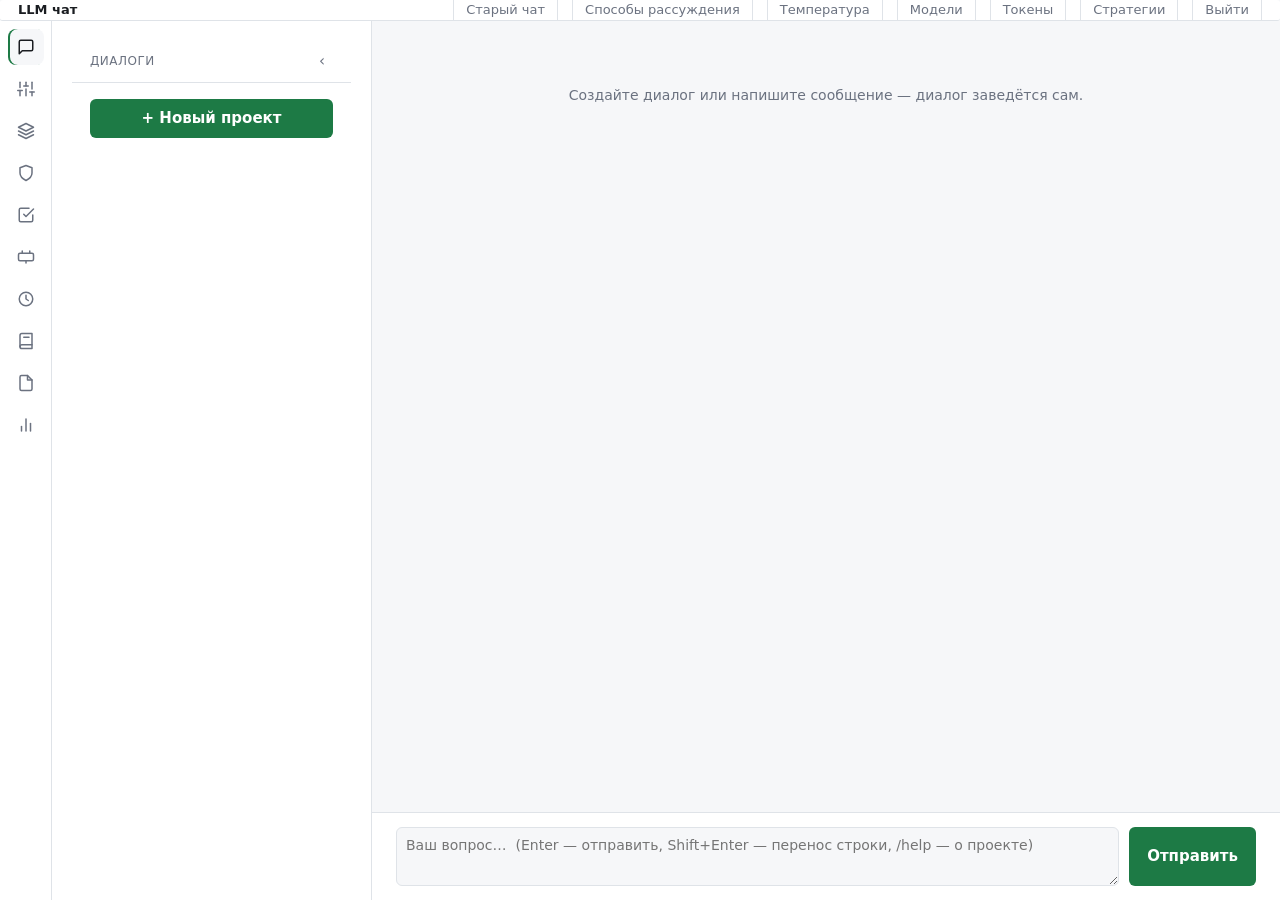
==== commit f652d21e: "Команда /help: ассистент, который отвечает о своём проекте Команда — это не текст вопроса, а набор у" ====
--- a/static/index.html
+++ b/static/index.html
@@ -188,7 +188,10 @@
         </fieldset>
 
         <fieldset>
-          <legend>Шаг и ожидание</legend>
+          <legend>Цель, шаг и ожидание</legend>
+          <label><span>Цель диалога</span><input type="text" id="taskGoal" maxlength="500" placeholder="ради чего весь разговор"></label>
+          <div class="hint" style="margin:-6px 0 10px">Цель уходит в каждый запрос первой строкой и
+            переживает смену этапов. Переключатель этапов сам её не меняет — только дописывает, если пусто.</div>
           <label><span>Текущий шаг</span><input type="text" id="taskStep" maxlength="500" placeholder="что делаем прямо сейчас"></label>
           <label><span>Ожидается</span><input type="text" id="taskExpected" maxlength="500" placeholder="какое действие закроет этот шаг"></label>
           <label><span>Чей ход</span><select id="taskActor">
@@ -288,7 +291,9 @@
   </div>
   <div id="log"><div class="empty">Создайте диалог или напишите сообщение — диалог заведётся сам.</div></div>
   <form id="form" class="composer">
-    <textarea id="prompt" placeholder="Ваш вопрос…  (Enter — отправить, Shift+Enter — перенос строки)"></textarea>
+    <!-- Про /help сказано в подсказке поля, а не в отдельной справке: команду,
+         о которой негде прочитать, никто не наберёт. -->
+    <textarea id="prompt" placeholder="Ваш вопрос…  (Enter — отправить, Shift+Enter — перенос строки, /help — о проекте)"></textarea>
     <button id="send" type="submit">Отправить</button>
   </form>
 </main>
@@ -339,6 +344,9 @@
 // брался дубликат «(нет в списке)» рядом с настоящим пунктом.
 const modelsReady = fetch("/api/config").then(r => r.json()).then(cfg => {
   cfg.models.forEach(m => $("model").add(new Option(m, m)));
+  // Кто отвечает — видно сразу, не дожидаясь нажатия «↻». Этого и не хватало,
+  // когда переключённый на локальную модель чат показывал модели облака.
+  showProvider(cfg.provider, cfg.models.length, "");
   return cfg;
 }).catch(() => {
   $("model").add(new Option("(список недоступен)", ""));
@@ -396,15 +404,39 @@
 
     const added = cfg.models.filter(m => !before.includes(m));
     const gone = before.filter(m => !cfg.models.includes(m));
-    note.textContent = added.length || gone.length
-      ? `Список изменился: ${[added.length ? "добавлены " + added.join(", ") : null,
-                              gone.length ? "исчезли " + gone.join(", ") : null]
-                             .filter(Boolean).join("; ")}.`
-      : `Список не изменился, моделей ${cfg.models.length}.`;
+    const изменения = added.length || gone.length
+      ? ` Список изменился: ${[added.length ? "добавлены " + added.join(", ") : null,
+                               gone.length ? "исчезли " + gone.join(", ") : null]
+                              .filter(Boolean).join("; ")}.`
+      : "";
+    showProvider(cfg.provider, cfg.models.length, изменения);
   } catch (err) {
     note.textContent = "Не удалось обновить список: " + err.message;
+    note.className = "hint violation";
   } finally {
     btn.disabled = false;
+  }
+}
+
+/** Кто отвечает на запросы. Показывается всегда, а не только после «↻».
+ *
+ *  Запасной список выделяется тревожно: именно он однажды выдал себя за
+ *  настоящий — провайдер был переключён на локальный, а в выборе остались
+ *  модели облака, и понять это по интерфейсу было нельзя. */
+function showProvider(p, сколько, хвост) {
+  const note = $("modelsState");
+  if (!p) { note.textContent = ""; return; }
+  const где = p.local ? "локальный" : "внешний";
+  if (p.ok) {
+    note.className = "hint";
+    note.textContent = `Провайдер ${p.url} · ${где} · диалект ${p.dialect}` +
+                       ` · моделей ${сколько}.${хвост || ""}`;
+  } else {
+    note.className = "hint violation";
+    note.textContent = `Провайдер ${p.url} · ${где} · список получить не удалось` +
+                       `${p.reason ? " (" + p.reason + ")" : ""}.` +
+                       " Ниже — запасной список, он может не совпадать с тем," +
+                       " что у провайдера есть на самом деле.";
   }
 }
 
@@ -1459,7 +1491,7 @@
 function renderTask() {
   const box = $("taskBox");
   const badge = $("taskBadge");
-  const controls = ["taskMode", "taskAuto", "taskMaxTurns", "taskStep", "taskExpected",
+  const controls = ["taskMode", "taskAuto", "taskMaxTurns", "taskGoal", "taskStep", "taskExpected",
                     "taskActor", "taskBack", "taskNext", "taskPause"];
   for (const id of controls) $(id).disabled = !taskState;
 
@@ -1523,6 +1555,7 @@
     ? blocked[0].toUpperCase() + blocked.slice(1) + "."
     : `Отсюда можно: ${taskState.allowed.map(st => STAGE_LABELS[st]).join(", ") || "никуда"}.`;
 
+  $("taskGoal").value = taskState.goal || "";
   $("taskStep").value = taskState.step;
   $("taskExpected").value = taskState.expected;
   $("taskActor").value = taskState.actor;
@@ -1610,6 +1643,7 @@
     runAutopilot();
   }
 });
+$("taskGoal").addEventListener("change", () => patchTask({ goal: $("taskGoal").value }));
 $("taskStep").addEventListener("change", () => patchTask({ step: $("taskStep").value }));
 $("taskExpected").addEventListener("change", () => patchTask({ expected: $("taskExpected").value }));
 $("taskActor").addEventListener("change", () => patchTask({ actor: $("taskActor").value }));
@@ -1958,7 +1992,13 @@
   if (!mem || (!mem.profile && !mem.project && !mem.task && !mem.invariants && !mem.mcp
                && !mem.rag)) return null;
   const parts = [];
-  if (mem.mcp) {
+  if (mem.mcp && mem.mcp.dropped) {
+    // Снятые инструменты называем прямо. Иначе через неделю не вспомнить,
+    // почему в этом диалоге не работает погода.
+    parts.push(`инструменты MCP сняты (${mem.mcp.dropped} с ${mem.mcp.servers} ` +
+               "серверов): местная модель в режиме «всегда искать» уходит в них " +
+               "вместо выдержек — вернуть их можно режимом «по решению модели»");
+  } else if (mem.mcp) {
     parts.push(`инструменты MCP: ${mem.mcp.tools} с ${mem.mcp.servers} серверов ~${mem.mcp.tokens} токенов`);
   }
   if (mem.rag) {
@@ -1983,6 +2023,20 @@
                (mem.project.facts ? `, фактов ${mem.project.facts}` : ""));
   }
   const line = el("div", "hint", "Память в запросе: " + parts.join("; ") + ".");
+  line.style.marginTop = "8px";
+  return line;
+}
+
+/** Провайдер принял меньше, чем мы отправили, — значит обрезал.
+ *
+ *  Без этой строки обрезка выглядит как глупость модели: она отвечает «в
+ *  тексте нет такой информации», не увидев текста. У локальных серверов
+ *  причина почти всегда одна — окно контекста. */
+function truncatedLine(t) {
+  const line = el("div", "truncated",
+    `Провайдер принял ${t.accepted} токенов из примерно ${t.sent} — остальное ` +
+    "обрезано, и до модели дошла только часть запроса. У локальных серверов это " +
+    "окно контекста: OLLAMA_CONTEXT_LENGTH=8192 ollama serve.");
   line.style.marginTop = "8px";
   return line;
 }
@@ -2123,6 +2177,7 @@
   box.appendChild(statsLine(m));
   const mem = memoryLine(meta.memory);
   if (mem) box.appendChild(mem);
+  if (meta.truncated) box.appendChild(truncatedLine(meta.truncated));
   const опора = groundingLine(meta.grounding);
   if (опора) box.appendChild(опора);
   for (const info of meta.service || []) box.appendChild(serviceNote(info));
@@ -2388,6 +2443,8 @@
           turn.answerFormat = ((ev.memory || {}).profile || {}).format || "text";
           const line = memoryLine(ev.memory);
           if (line) box.appendChild(line);
+        } else if (ev.type === "truncated") {
+          box.appendChild(truncatedLine(ev));
         } else if (ev.type === "grounding") {
           const опора = groundingLine(ev);
           if (опора) box.appendChild(опора);
